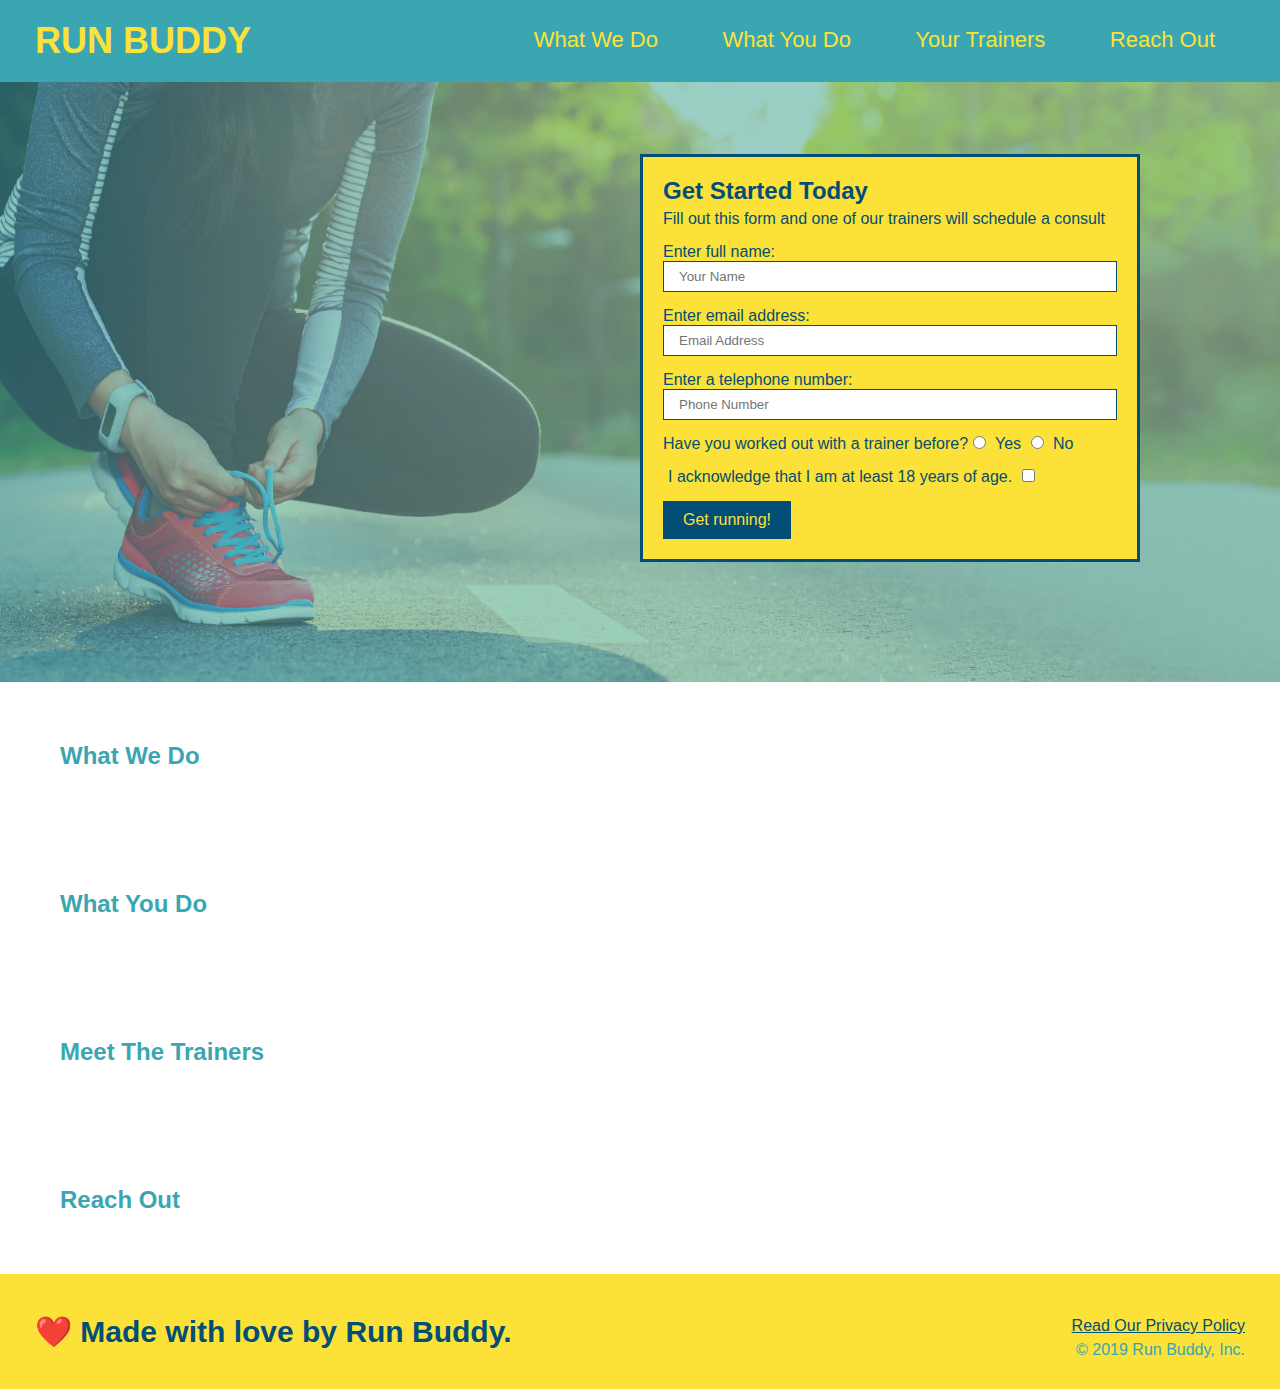
==== index.html @ d6f2c919 "header and footer style" ====
<!DOCTYPE html>
<html lang="en">
    <head>
        <meta charset="UTF-8" />
        <title>Run Buddy</title>
        <link rel="stylesheet" href="./assets/css/style.css" />
    </head>
    <body>
        <!-- navigation -->
        <header>
            <h1>
                <a href="/">RUN BUDDY</a>
            </h1>
            <nav>
                <!-- Unordered list element-->
                <ul>
                    <!-- List item element -->
                    <li>
                        <!-- Anchor element -->
                        <a href="#what-we-do">What We Do</a> 
                    </li>
                    <li>
                        <a href="#what-you-do">What You Do</a>
                    </li>
                    <li>
                        <a href="#your-trainers">Your Trainers</a>
                    </li>
                    <li>
                        <a href="#reach-out">Reach Out</a>
                    </li>
                </ul>
            </nav>
        </header>
        <!-- hero/jumbotron -->
        <section class="hero">
            <div class="hero-form">
                <h3>Get Started Today</h3>
                <p>Fill out this form and one of our trainers will schedule a consult</p>
                <form>
                    <lable for="name">Enter full name:</lable>
                    <input type="text" placeholder="Your Name" name="name" id="name" class="form-input" />
                    <lable for="email">Enter email address:</lable>
                    <input type="email" placeholder="Email Address" name="email" id="email" class= "form-input" />
                    <lable for="phone">Enter a telephone number:</lable>
                    <input type="tel" placeholder="Phone Number" name="phone" id="phone" class="form-input" />
                    <p>
                        Have you worked out with a trainer before?
                        <input type="radio" name="trainer-confirm" id="trainer-yes" />
                        <label for="trainer-yes">Yes</label>
                        <input type="radio" name="trainer-confirm" id="trainer-no" />
                        <label for="trainer-no">No</label>
                    </p>
                    <p>
                        <label for "checkbox">I acknowledge that I am at least 18 years of age.</label>
                        <input type="checkbox" name="age-confirm" id="checkbox" />
                    </p>
                    <button type="submit">
                        Get running!
                    </button>
                </form>
            </div>
        </section>
        <!-- "what we do" section -->
        <section>
            <h2>What We Do</h2>
        </section>
        <!-- "what you do" section -->
        <section>
            <h2>What You Do</h2>
        </section>
        <!-- "meet the trainers" section -->
        <section>
            <h2>Meet The Trainers</h2>
        </section>
        <!-- "reach out" section -->
        <section>
            <h2>Reach Out</h2>
        </section>
        <!-- Footer -->
        <footer>
            <h2>❤️ Made with love by Run Buddy.</h2>
            <div>
                <a href="#">Read Our Privacy Policy</a><br />
                &copy; 2019 Run Buddy, Inc.
            </div>
        </footer>
       
    </body>

</html>
---- assets/css/style.css ----
* {
    margin:0;
    padding:0;
    box-sizing: border-box;
}
body {
    color: #39a6b2;
    font-family: Helvetica, Arial, sans-serif;
}
header {
    padding: 20px 35px;
    background-color: #39a6b2;
}
header h1 {
    font-weight: bold;
    font-size: 36px;
    color: #fce138;
    margin: 0;
    display: inline;
}
header a {
    text-decoration: none;
    color: #fce138;
}

header nav {
    float: right;
    margin: 7px 0;
}
header nav ul li {
    display: inline;
}
header nav ul li a {
    margin: 0 30px;
    font-weight: lighter;
    font-size: 22px;
}
footer {
    background: #fce138;
    width: 100%;
    padding: 40px 35px;
}
footer h2 {
    display: inline;
    color: #024e76;
    font-size: 30px;
    margin: 0;
}

footer div {
    float: right;
    line-height: 1.5;
    text-align: right;
}
footer a {
    color: #024e76;
}
section {
    padding: 60px;
}
.hero {
    background-image: url("../images/hero-bg.jpg");
    height: 600px;
    background-size: cover;
    background-position: center;
    position: relative;
}
.hero-form {
    border: solid 3px #024e76;
    background-color: #fce138;
    padding: 20px;
    width: 500px;
    color: #024e76;
    position: absolute;
    bottom: 120px;
    right: 140px;    
}
.hero-form h3 {
    font-size: 24px;
    margin: 0px;
}
.hero-form p {
    margin: 5px 0 15px 0;
}
.form-input {
    border: 1px solid #024e76;
    display: block;
    padding: 7px 15px;
    color: #024e76;
    width: 100%;
    margin-bottom: 15px;
}
.hero-form label {
    margin: 0 5px;
}
.hero-form button {
    color:#fce138;
    background-color: #024e76;
    border: none;
    padding: 10px 20px;
    font-size: 16px;
}
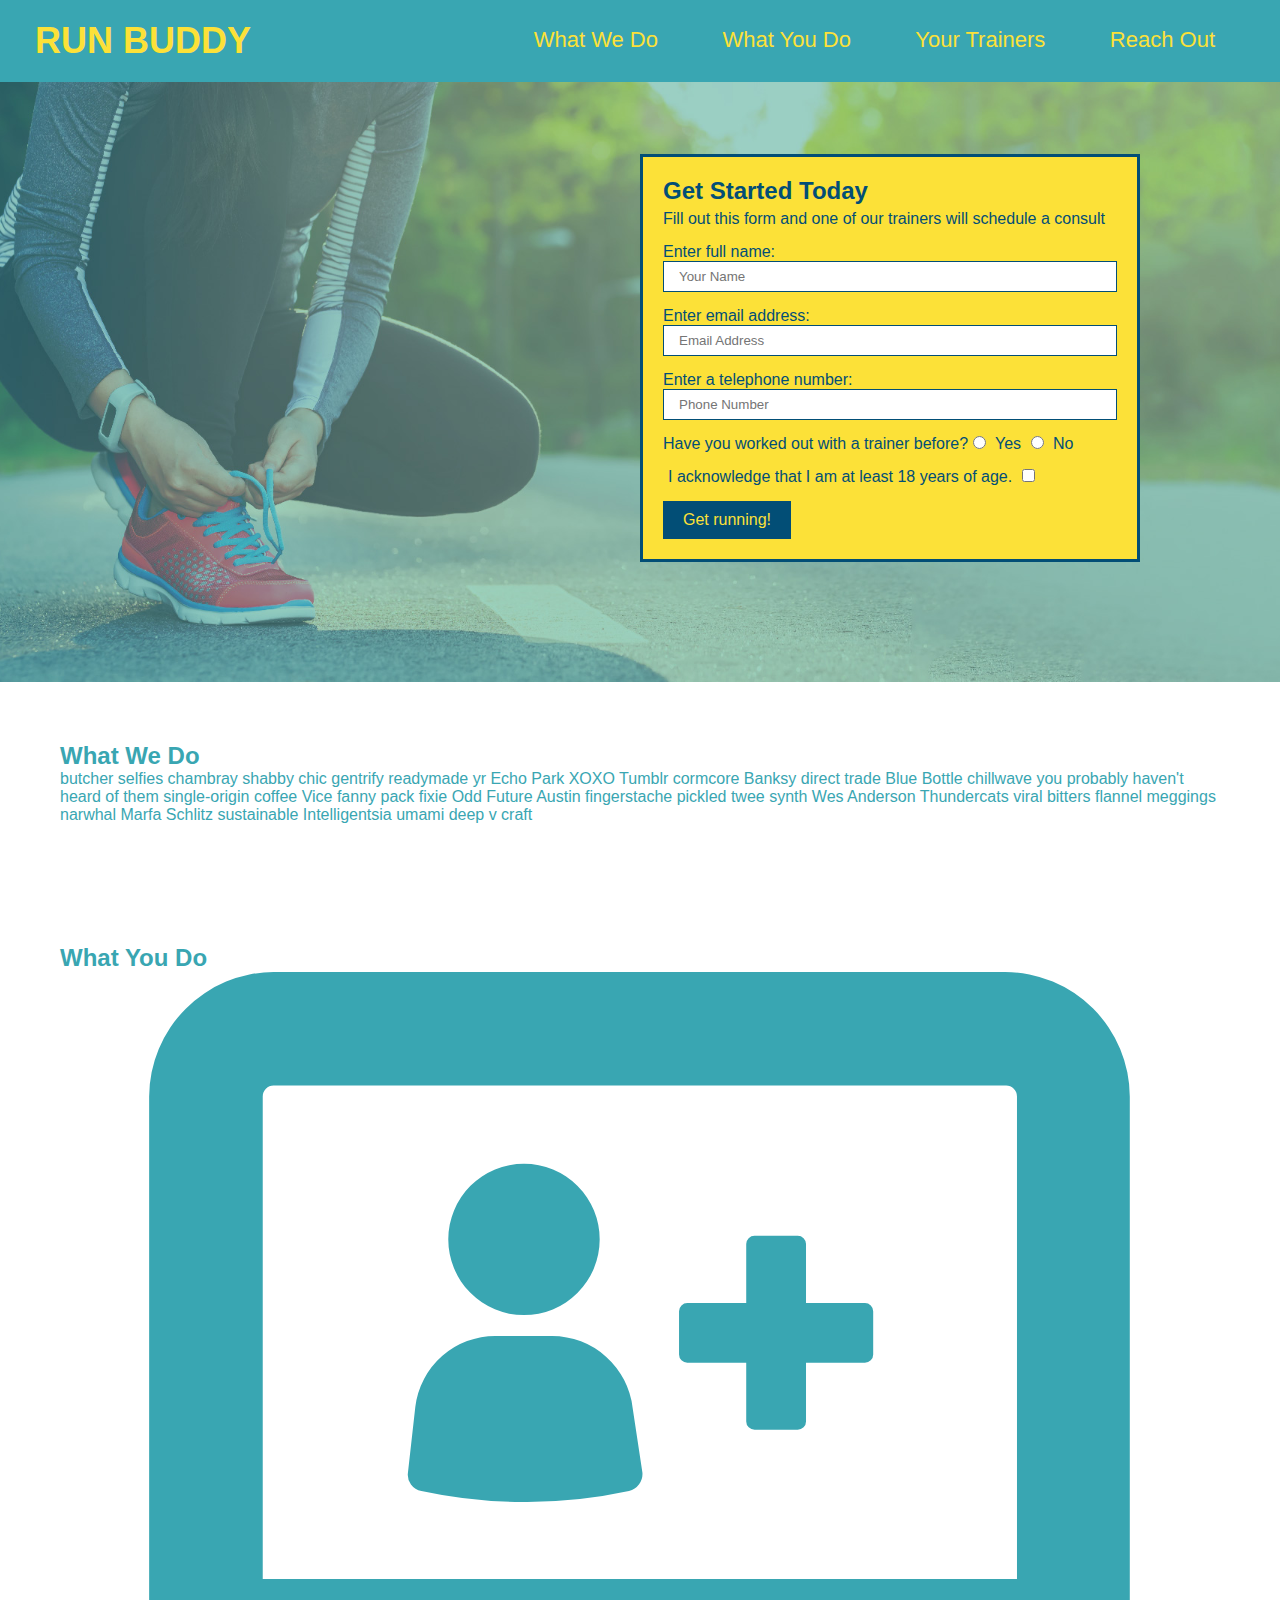
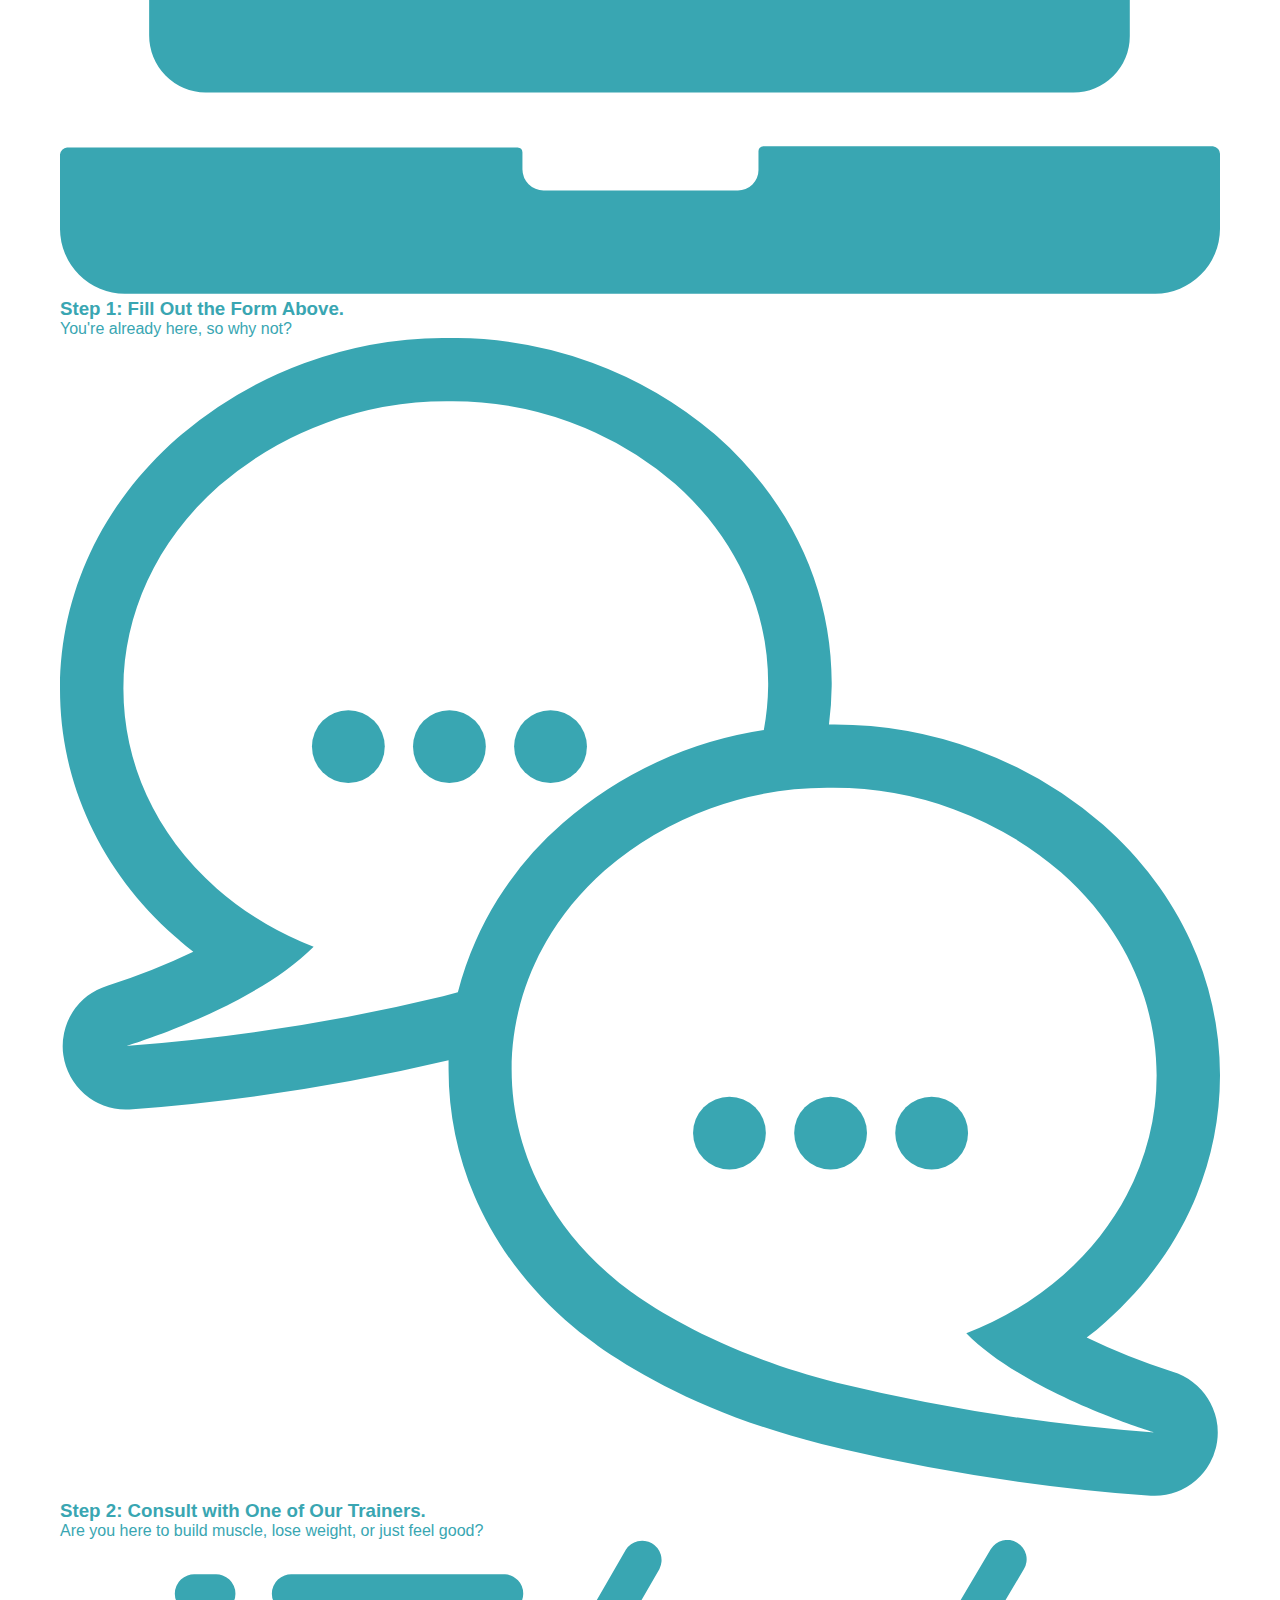
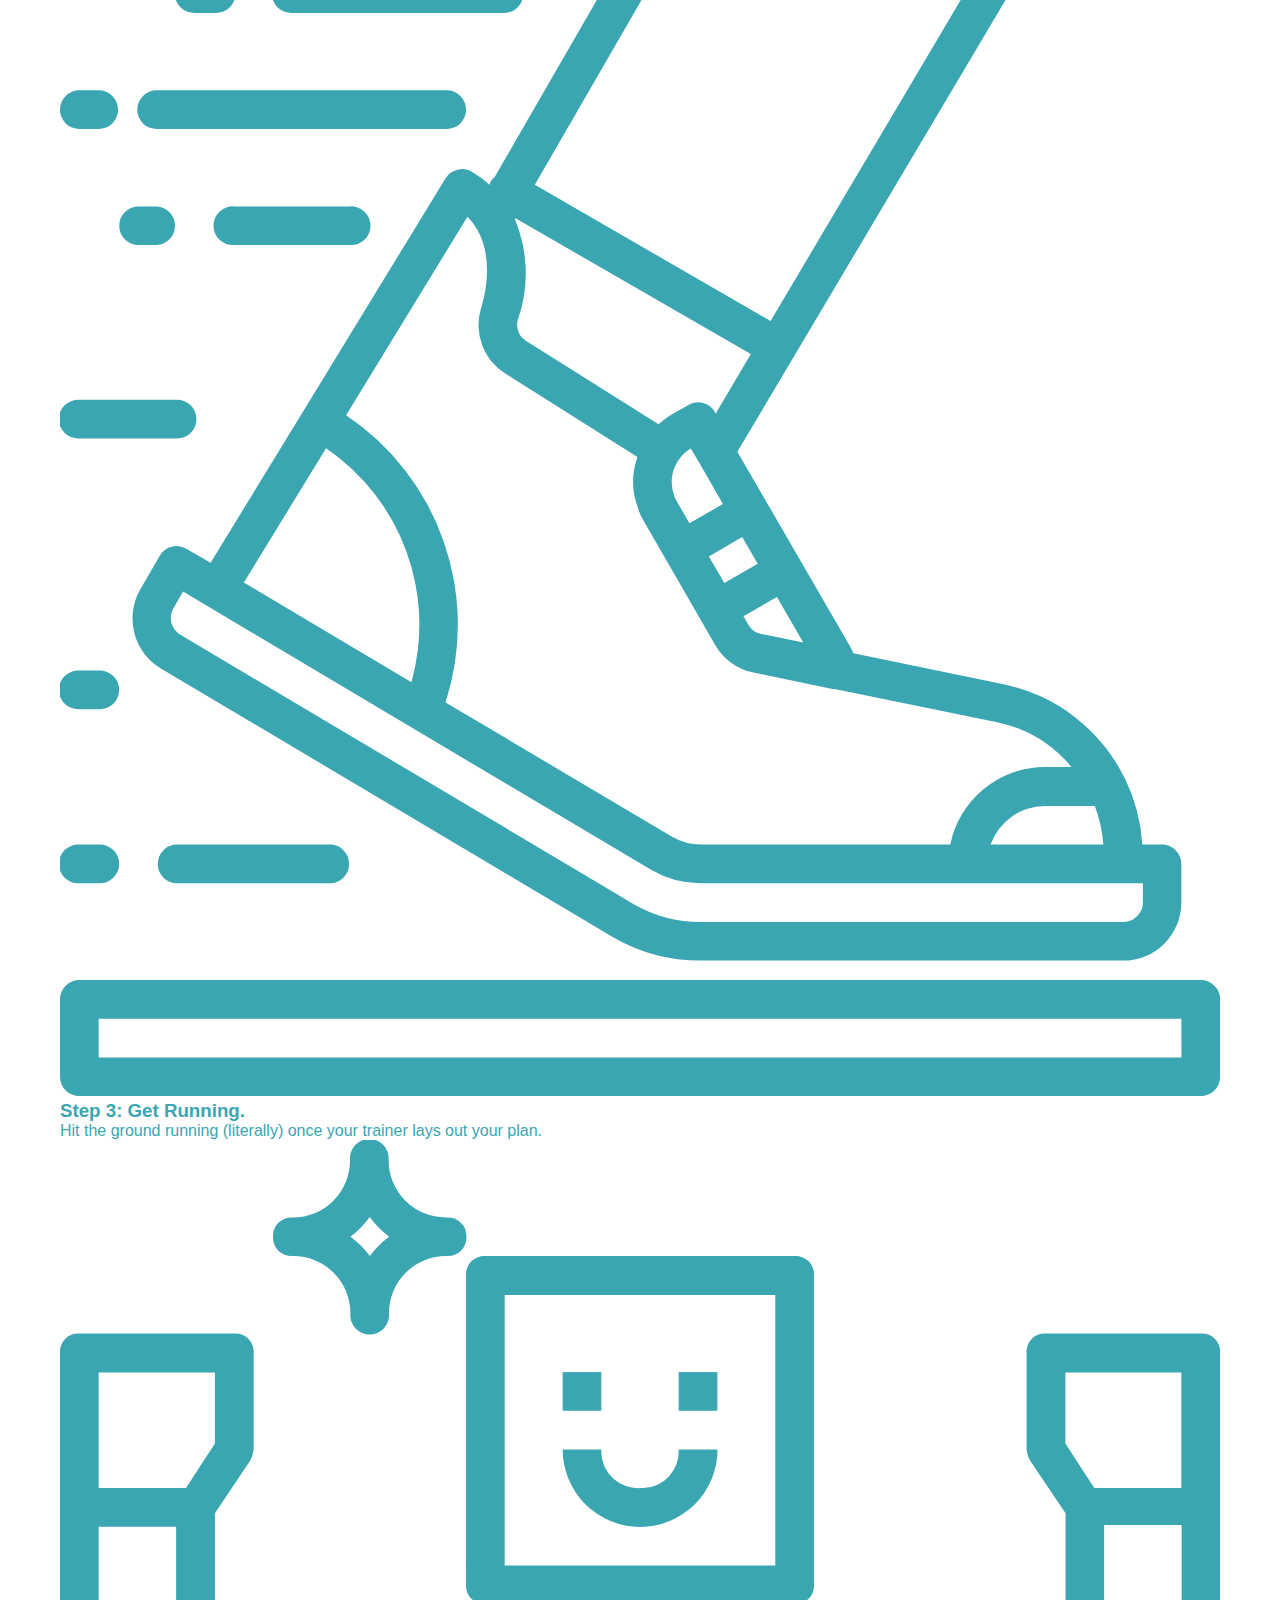
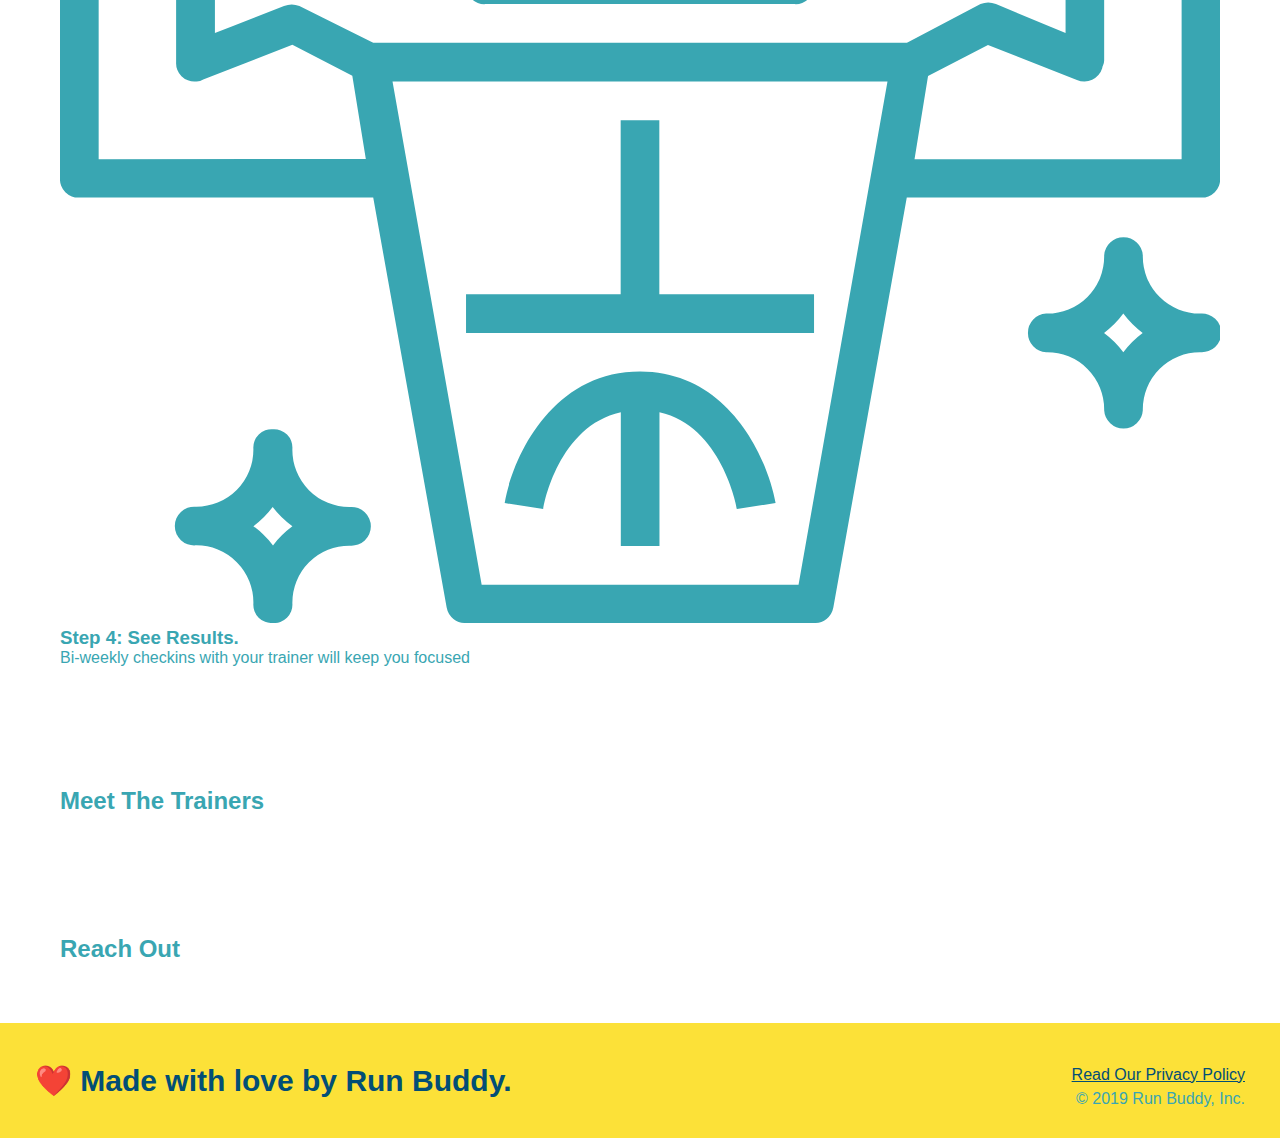
==== commit 28664b95: "images and body" ====
--- a/index.html
+++ b/index.html
@@ -61,12 +61,36 @@
             </div>
         </section>
         <!-- "what we do" section -->
-        <section>
+        <section id="what-we-do">
             <h2>What We Do</h2>
+            <p>
+                butcher selfies chambray shabby chic gentrify readymade yr Echo Park XOXO Tumblr cormcore Banksy direct trade Blue Bottle chillwave you probably haven't heard of them single-origin coffee Vice fanny pack fixie Odd Future Austin fingerstache pickled twee synth Wes Anderson Thundercats viral bitters flannel meggings narwhal Marfa Schlitz sustainable Intelligentsia umami deep v craft
+            </p>
         </section>
         <!-- "what you do" section -->
-        <section>
+        <section id="what-you-do"> 
             <h2>What You Do</h2>
+            <div>
+                <!-- insert this img element-->
+                <img src="./assets/images/01-04-svgs/step-1.svg" alt="" />
+                <h3>Step 1: Fill Out the Form Above.</h3>
+                <p>You're already here, so why not?</p>
+            </div>
+            <div>
+                <img src="./assets/images/01-04-svgs/step-2.svg" alt="" />
+                <h3>Step 2: Consult with One of Our Trainers.</h3>
+                <p>Are you here to build muscle, lose weight, or just feel good?</p>
+            </div>
+            <div>
+                <img src="assets/images/01-04-svgs/step-3.svg" alt="" />
+                <h3>Step 3: Get Running.</h3>
+                <p>Hit the ground running (literally) once your trainer lays out your plan.</p>
+            </div>
+            <div>
+                <img src="assets/images/01-04-svgs/step-4.svg" alt="" />
+                <h3>Step 4: See Results.</h3>
+                <p>Bi-weekly checkins with your trainer will keep you focused</p>
+            </div>
         </section>
         <!-- "meet the trainers" section -->
         <section>
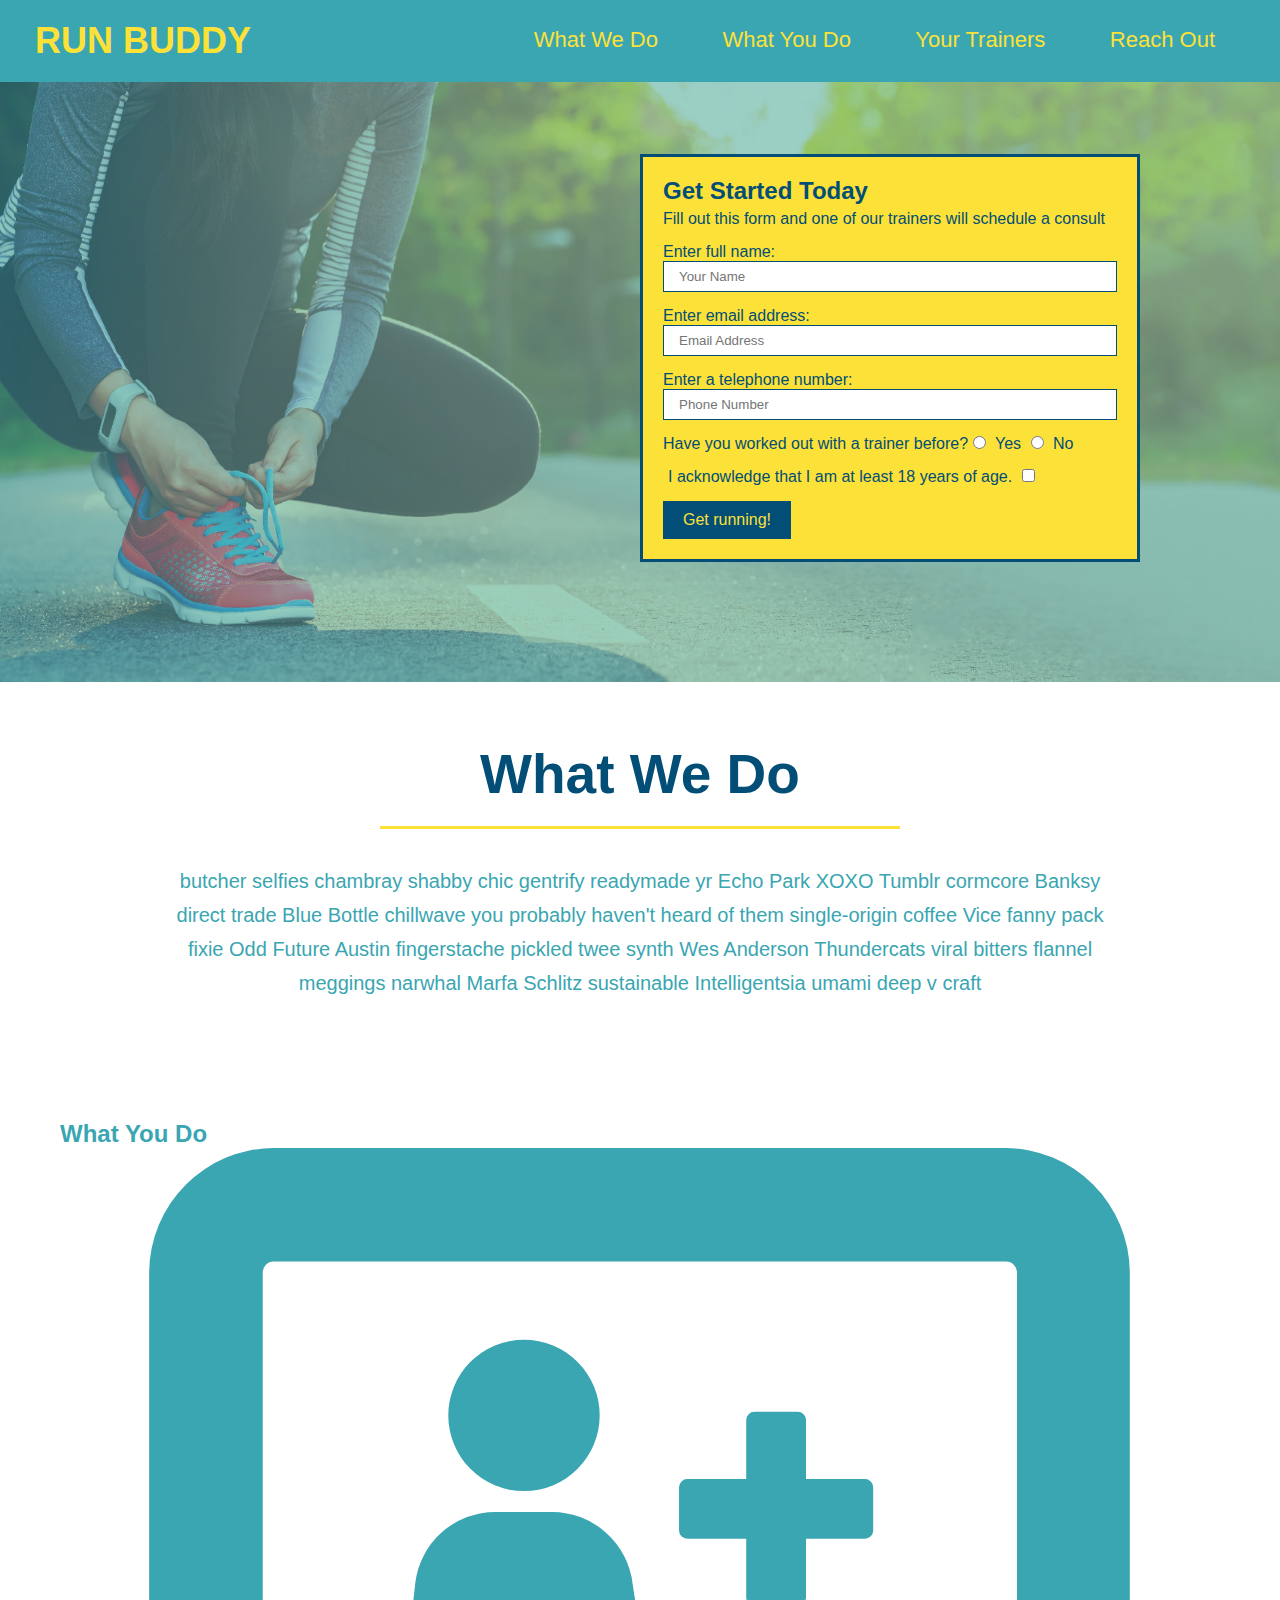
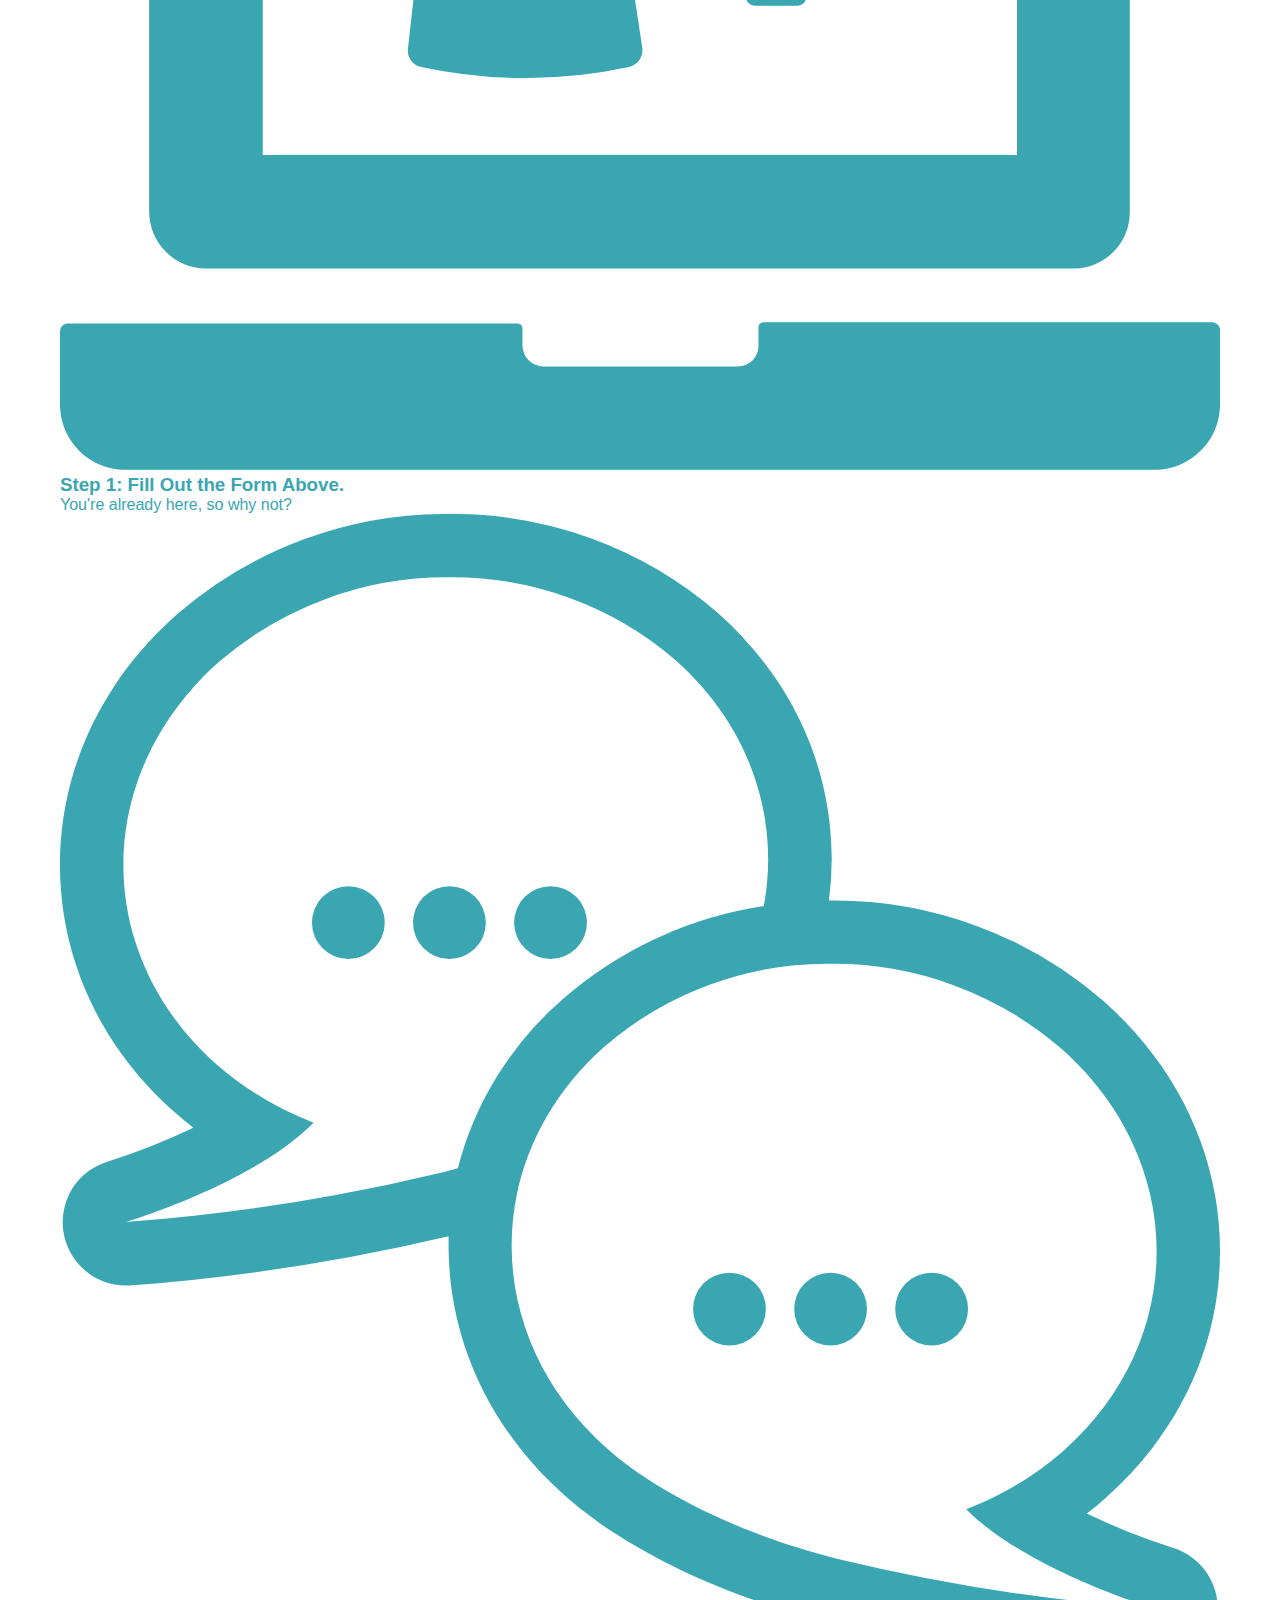
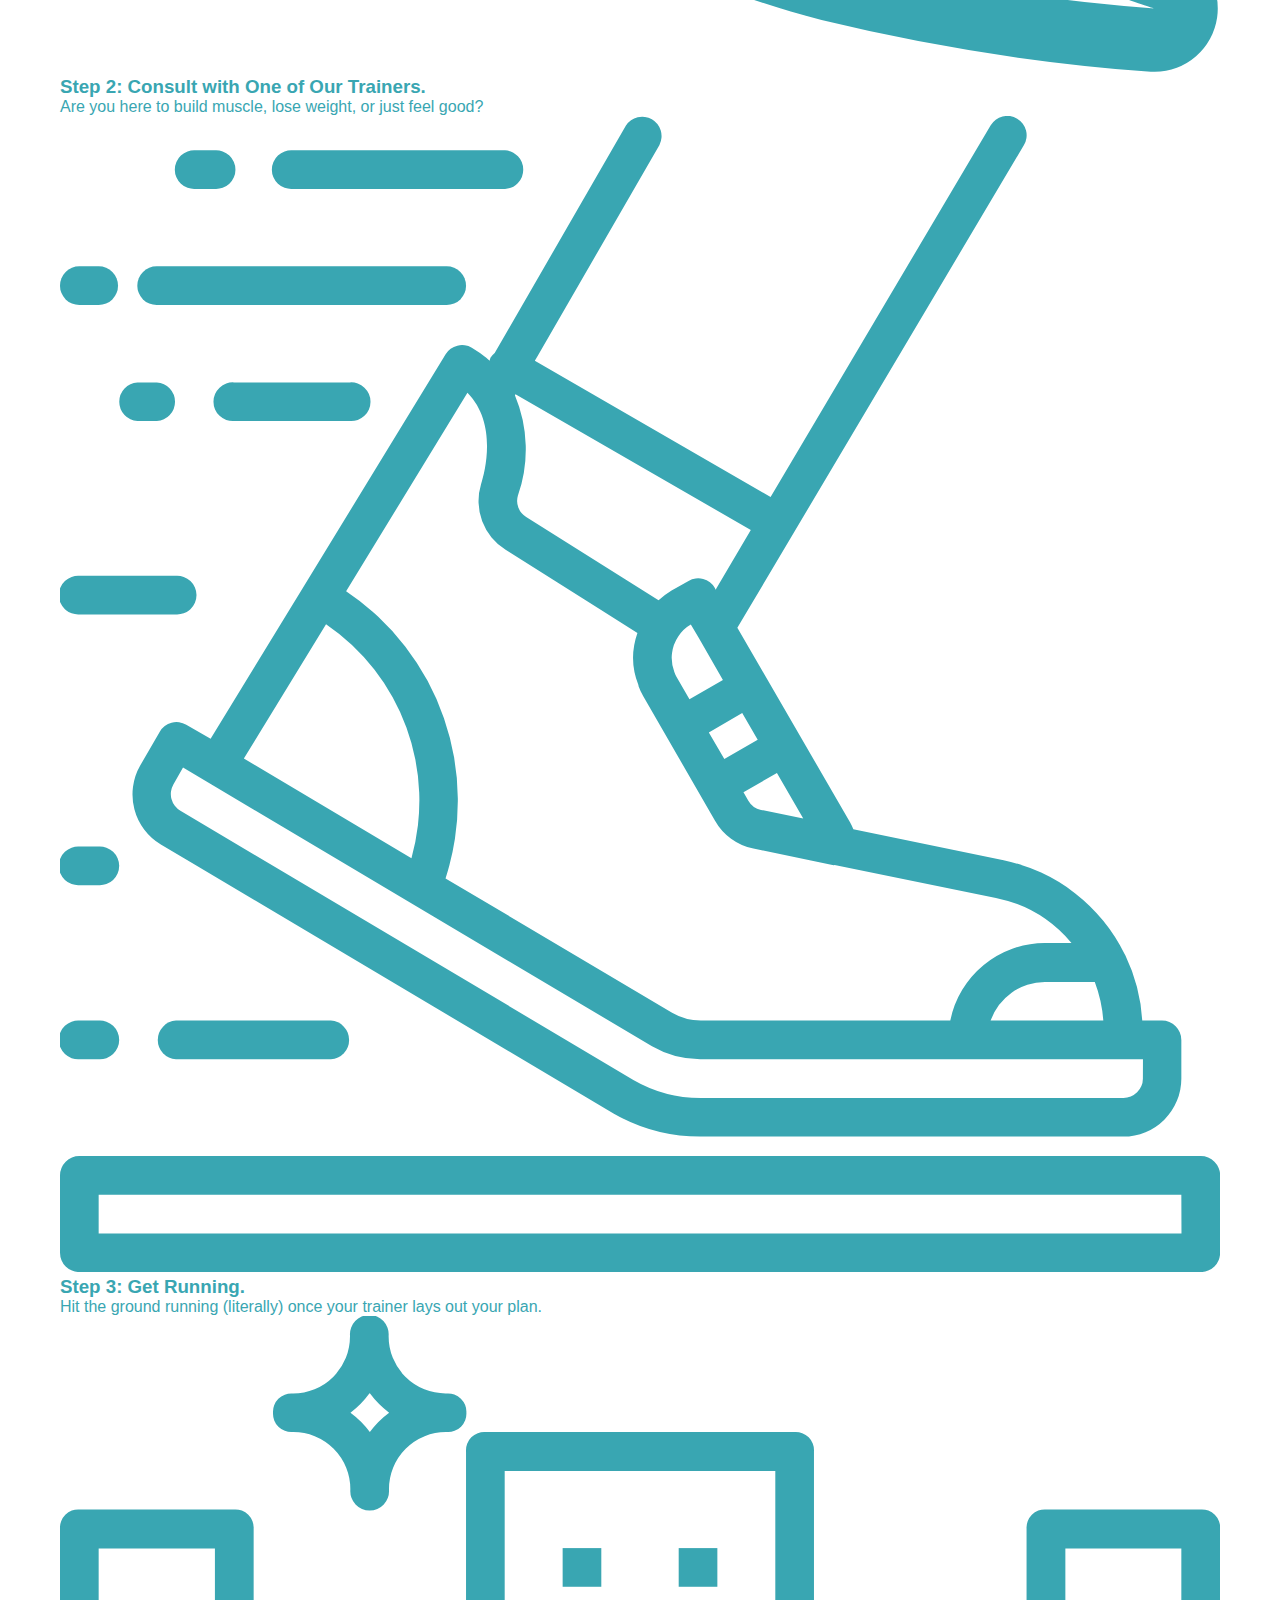
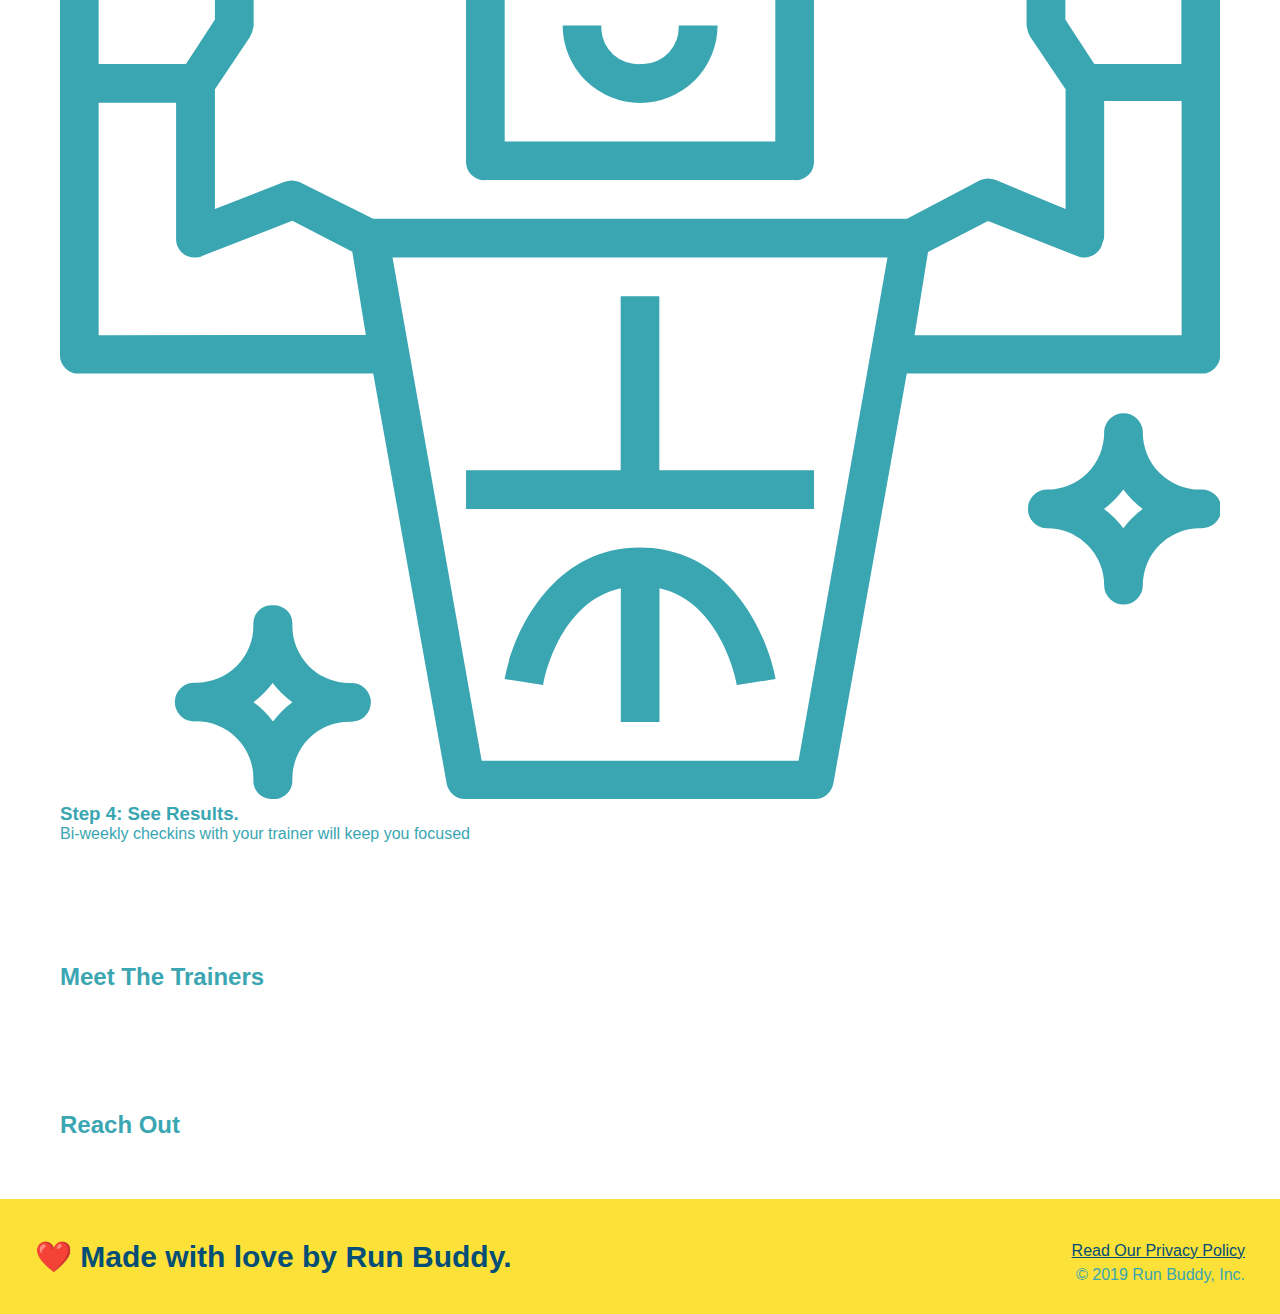
==== commit 9a934786: "What we do section" ====
--- a/index.html
+++ b/index.html
@@ -61,7 +61,7 @@
             </div>
         </section>
         <!-- "what we do" section -->
-        <section id="what-we-do">
+        <section id="what-we-do" class="intro">
             <h2>What We Do</h2>
             <p>
                 butcher selfies chambray shabby chic gentrify readymade yr Echo Park XOXO Tumblr cormcore Banksy direct trade Blue Bottle chillwave you probably haven't heard of them single-origin coffee Vice fanny pack fixie Odd Future Austin fingerstache pickled twee synth Wes Anderson Thundercats viral bitters flannel meggings narwhal Marfa Schlitz sustainable Intelligentsia umami deep v craft
--- a/assets/css/style.css
+++ b/assets/css/style.css
@@ -99,4 +99,23 @@
     border: none;
     padding: 10px 20px;
     font-size: 16px;
+}
+.intro {
+    text-align: center;
+}
+.intro h2 {
+    font-size: 55px;
+    color: #024e76;
+    margin-bottom: 35px;
+    padding: 0 100px 20px 100px;
+    border-bottom: 3px solid;
+    border-color: #fce138;
+    display: inline-block;
+}
+.intro p {
+    line-height: 1.7;
+    color: #39a6b2;
+    width: 80%;
+    font-size: 20px;
+    margin: 0 auto;
 }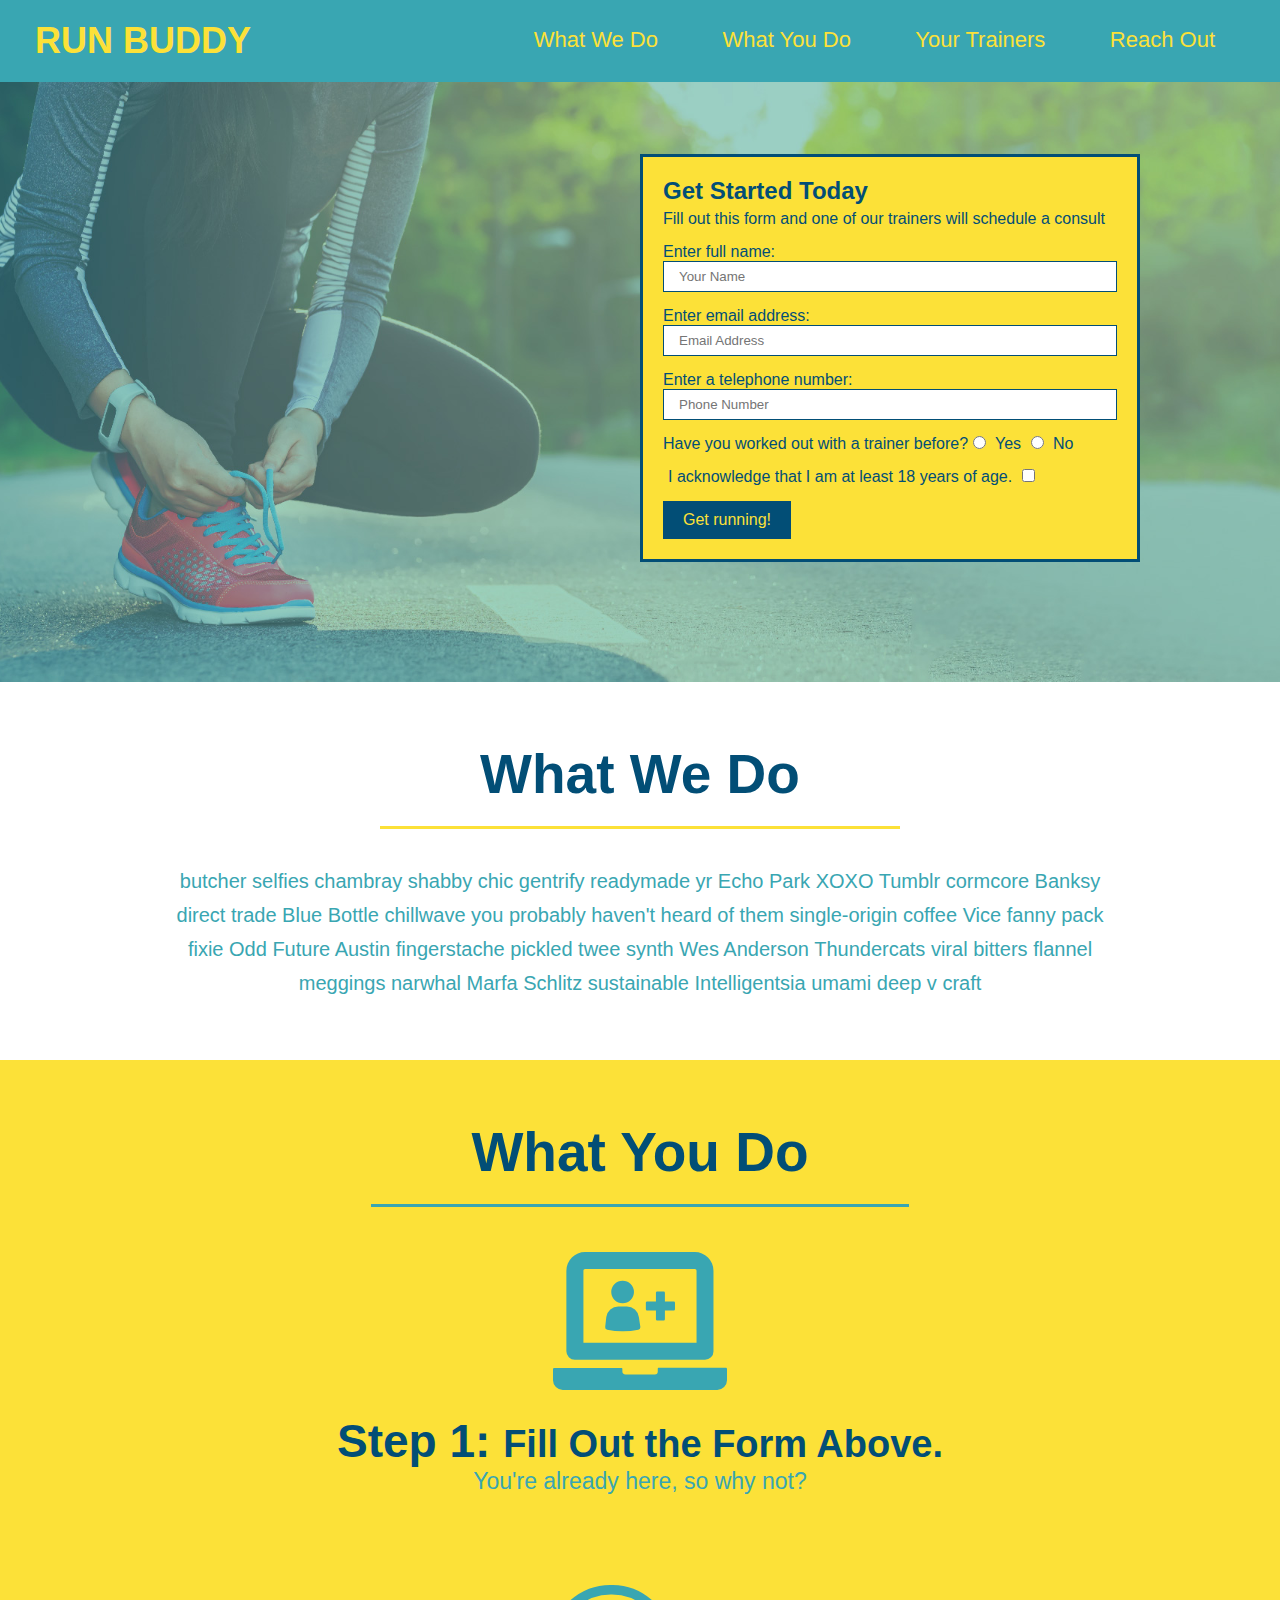
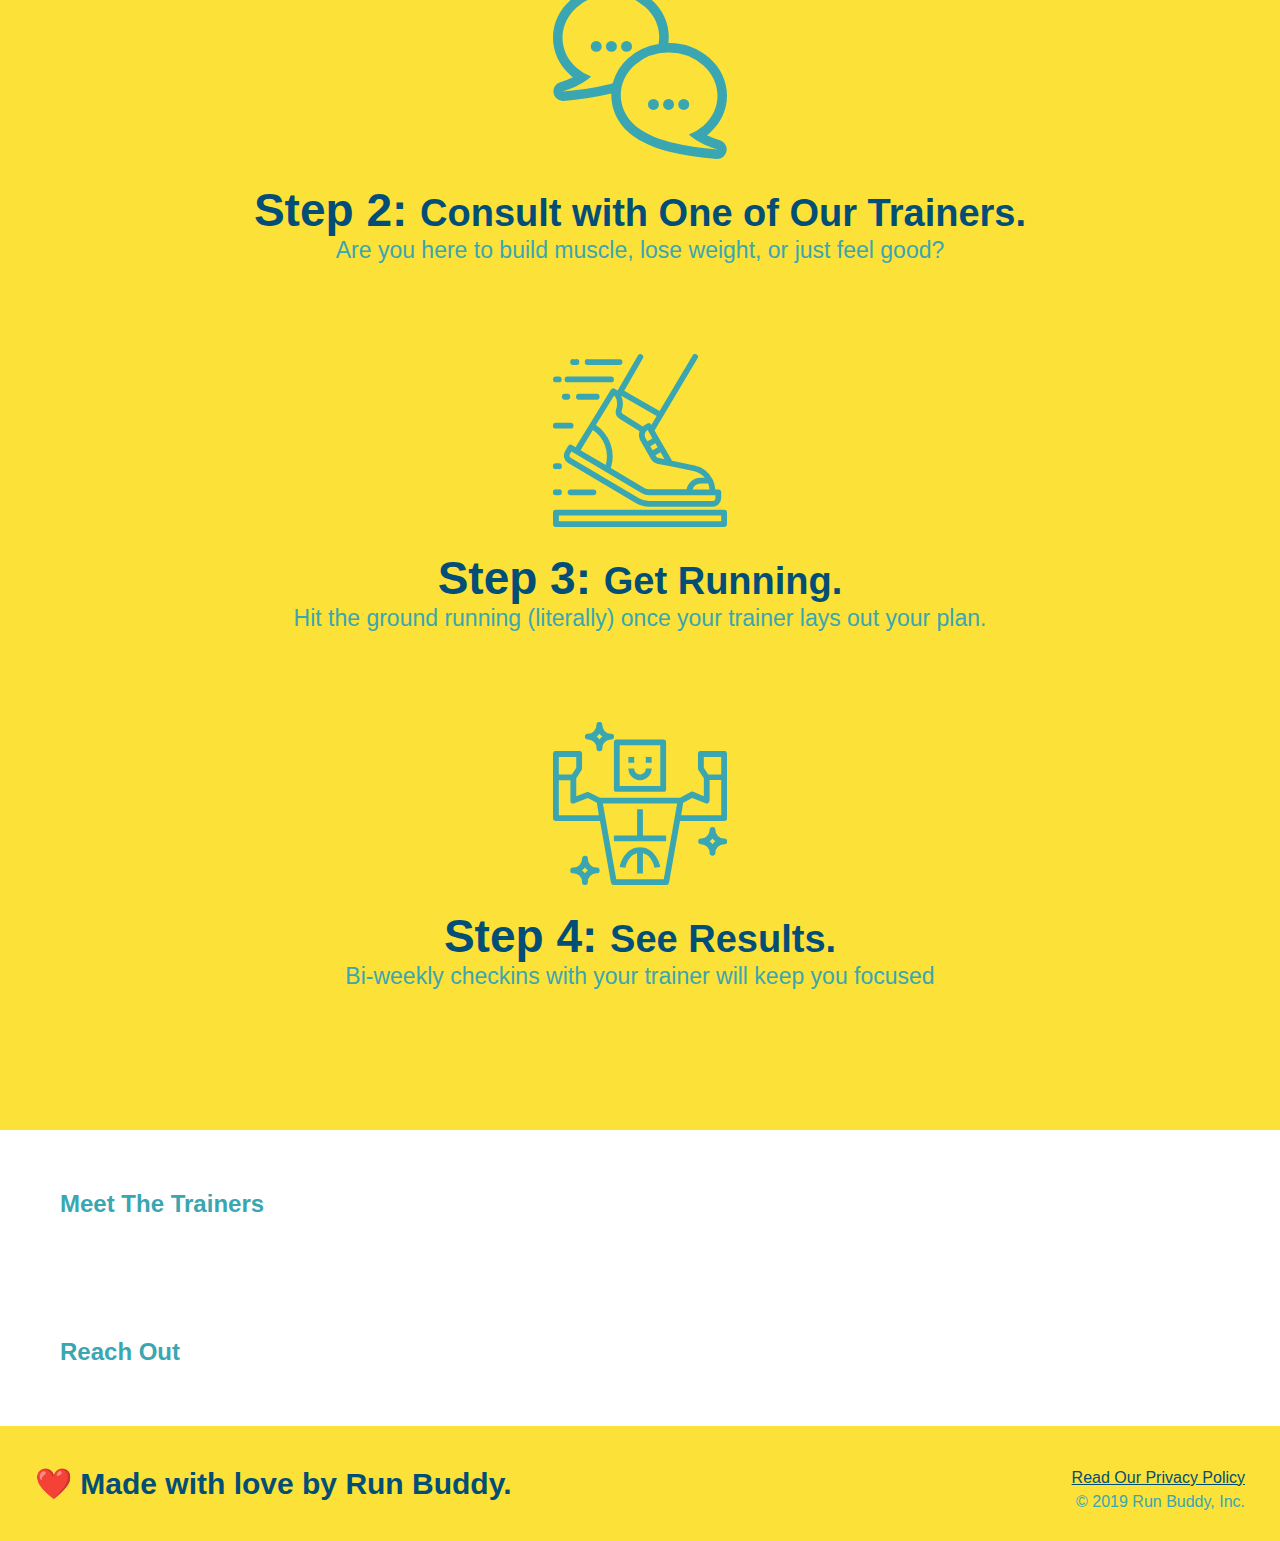
==== commit fa08b03c: "style what you do section" ====
--- a/index.html
+++ b/index.html
@@ -62,33 +62,33 @@
         </section>
         <!-- "what we do" section -->
         <section id="what-we-do" class="intro">
-            <h2>What We Do</h2>
+            <h2 class="section-title primary-border"> What We Do</h2>
             <p>
                 butcher selfies chambray shabby chic gentrify readymade yr Echo Park XOXO Tumblr cormcore Banksy direct trade Blue Bottle chillwave you probably haven't heard of them single-origin coffee Vice fanny pack fixie Odd Future Austin fingerstache pickled twee synth Wes Anderson Thundercats viral bitters flannel meggings narwhal Marfa Schlitz sustainable Intelligentsia umami deep v craft
             </p>
         </section>
         <!-- "what you do" section -->
-        <section id="what-you-do"> 
-            <h2>What You Do</h2>
+        <section id="what-you-do" class="steps"> 
+            <h2 class="section-title secondary-border">What You Do</h2>
             <div>
                 <!-- insert this img element-->
                 <img src="./assets/images/01-04-svgs/step-1.svg" alt="" />
-                <h3>Step 1: Fill Out the Form Above.</h3>
+                <h3>Step 1: <span>Fill Out the Form Above.</span> </h3>
                 <p>You're already here, so why not?</p>
             </div>
             <div>
                 <img src="./assets/images/01-04-svgs/step-2.svg" alt="" />
-                <h3>Step 2: Consult with One of Our Trainers.</h3>
+                <h3>Step 2: <span>Consult with One of Our Trainers.</span></h3>
                 <p>Are you here to build muscle, lose weight, or just feel good?</p>
             </div>
             <div>
                 <img src="assets/images/01-04-svgs/step-3.svg" alt="" />
-                <h3>Step 3: Get Running.</h3>
+                <h3>Step 3: <span>Get Running.</span></h3>
                 <p>Hit the ground running (literally) once your trainer lays out your plan.</p>
             </div>
             <div>
                 <img src="assets/images/01-04-svgs/step-4.svg" alt="" />
-                <h3>Step 4: See Results.</h3>
+                <h3>Step 4: <span>See Results.</span></h3>
                 <p>Bi-weekly checkins with your trainer will keep you focused</p>
             </div>
         </section>
--- a/assets/css/style.css
+++ b/assets/css/style.css
@@ -103,19 +103,49 @@
 .intro {
     text-align: center;
 }
-.intro h2 {
-    font-size: 55px;
-    color: #024e76;
-    margin-bottom: 35px;
-    padding: 0 100px 20px 100px;
-    border-bottom: 3px solid;
-    border-color: #fce138;
-    display: inline-block;
-}
+
 .intro p {
     line-height: 1.7;
     color: #39a6b2;
     width: 80%;
     font-size: 20px;
     margin: 0 auto;
+}
+.steps {
+    text-align: center;
+    background: #fce138;
+}
+
+.section-title {
+    font-size: 55px;
+    color: #024e76;
+    margin-bottom: 35px;
+    padding: 0 100px 20px 100px;
+    display: inline-block;
+    border-bottom: 3px solid;
+}
+.primary-border {
+    border-color: #fce138;
+}
+.secondary-border {
+    border-color: #39a6b2;
+}
+.steps div {
+    margin-bottom: 80px;
+}
+.steps img {
+    width: 15%;
+    margin: 10px 0;
+}
+.steps h3 {
+    color: #024e76;
+    font-size: 46px;
+    margin-top: 10px;
+}
+.steps p {
+    color:#39a6b2;
+    font-size: 23px;
+}
+.steps span {
+    font-size: 38px;
 }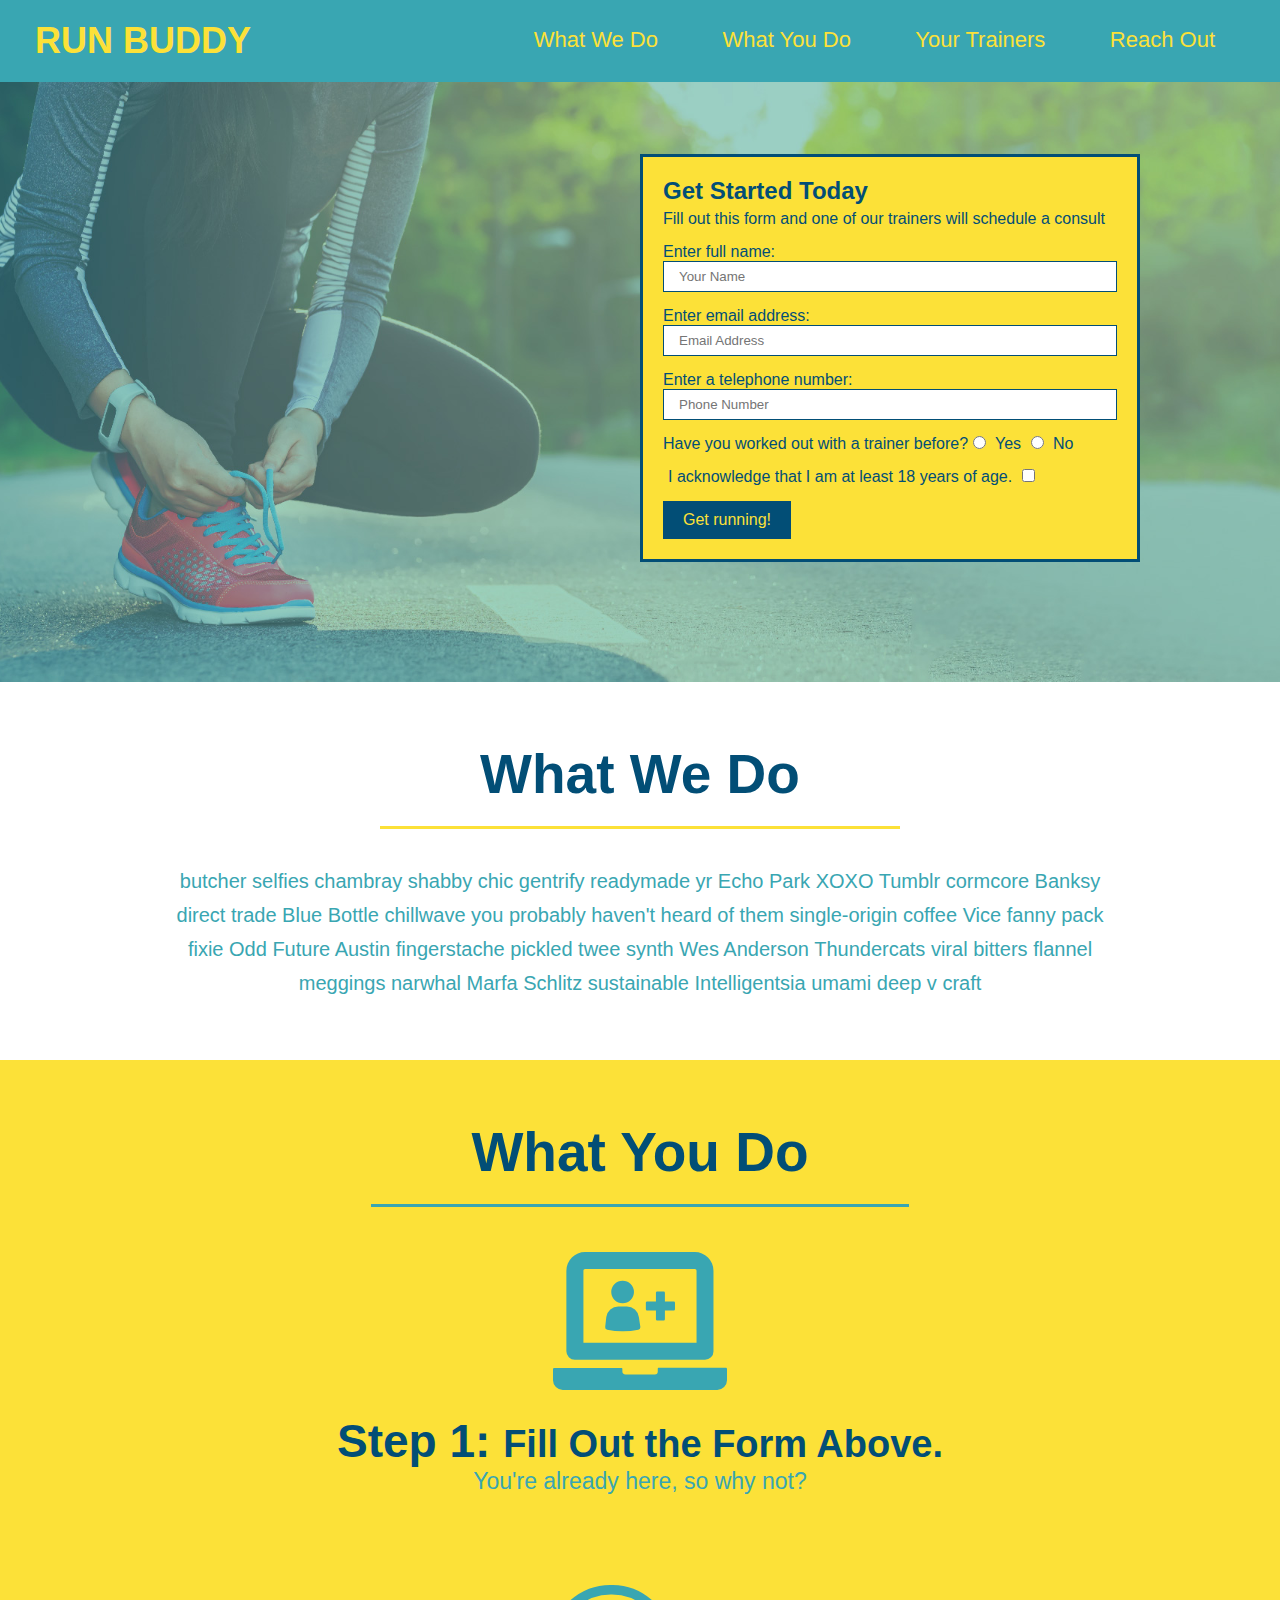
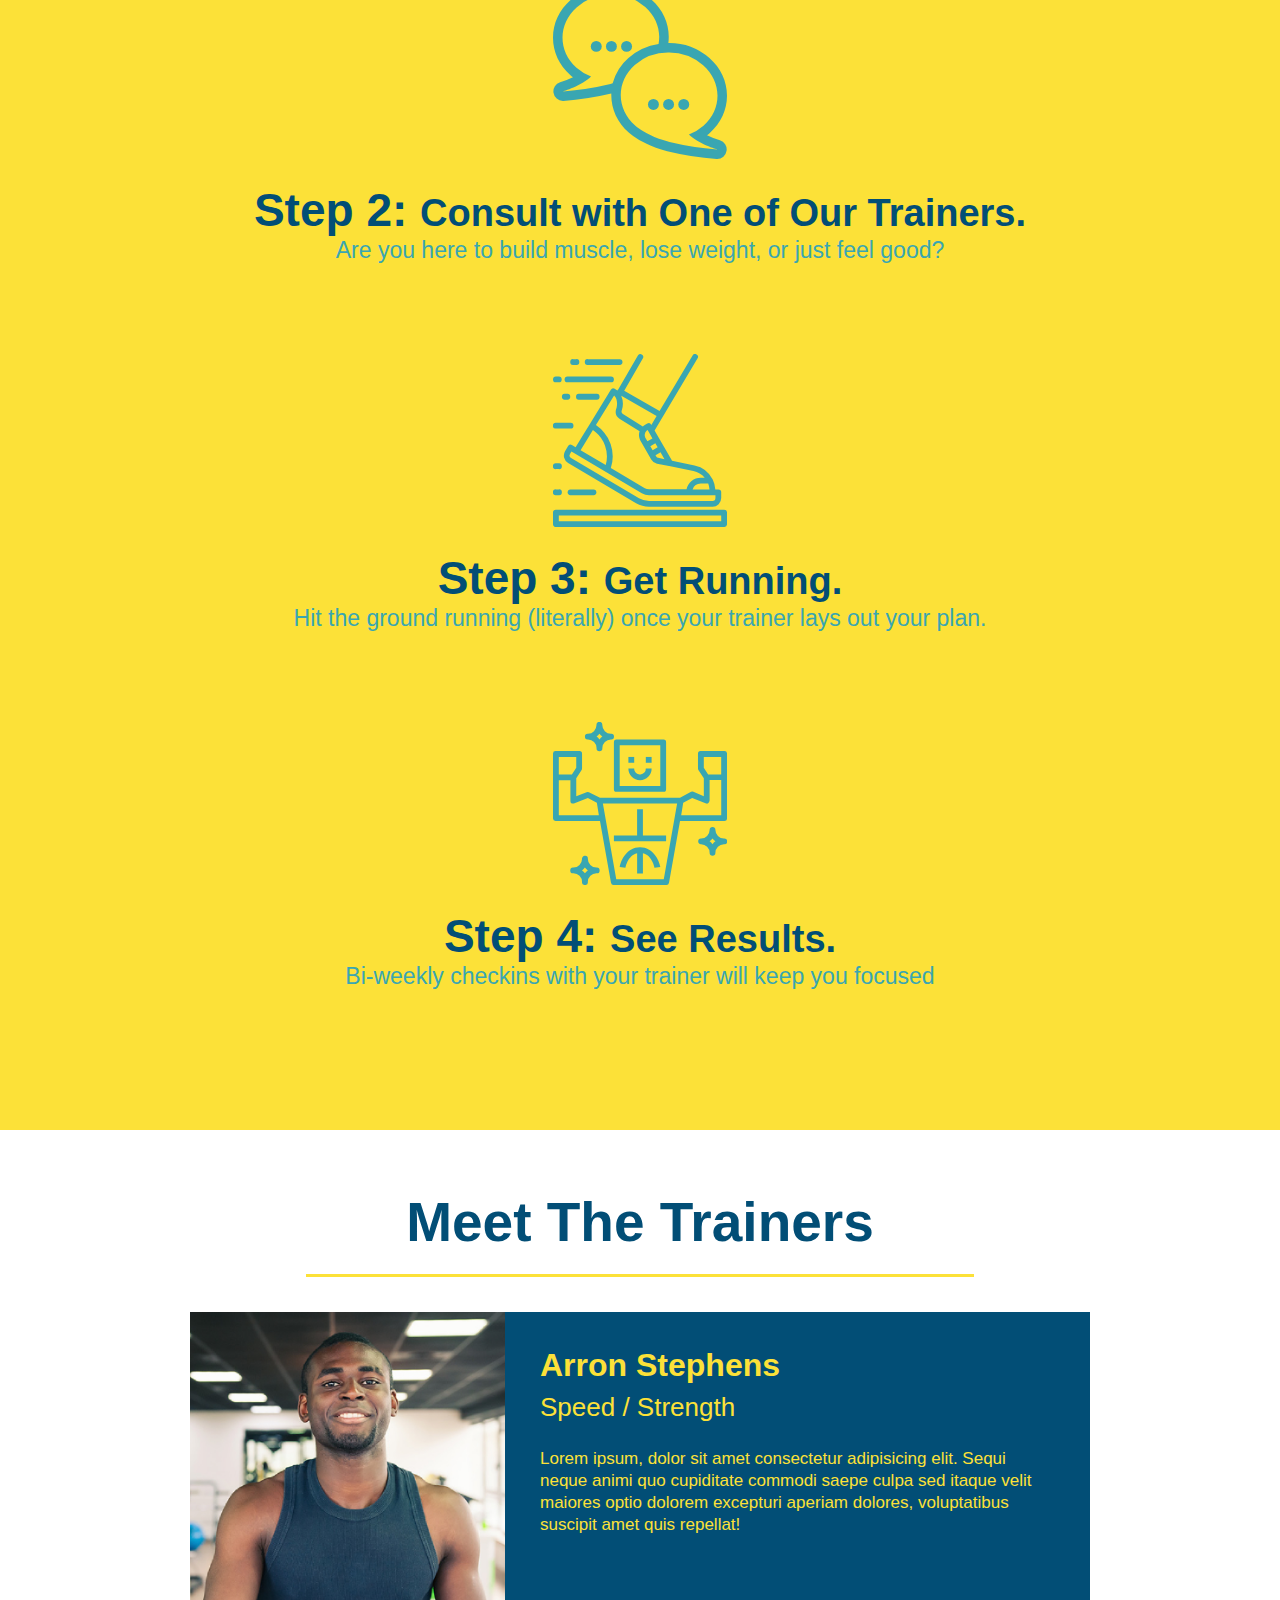
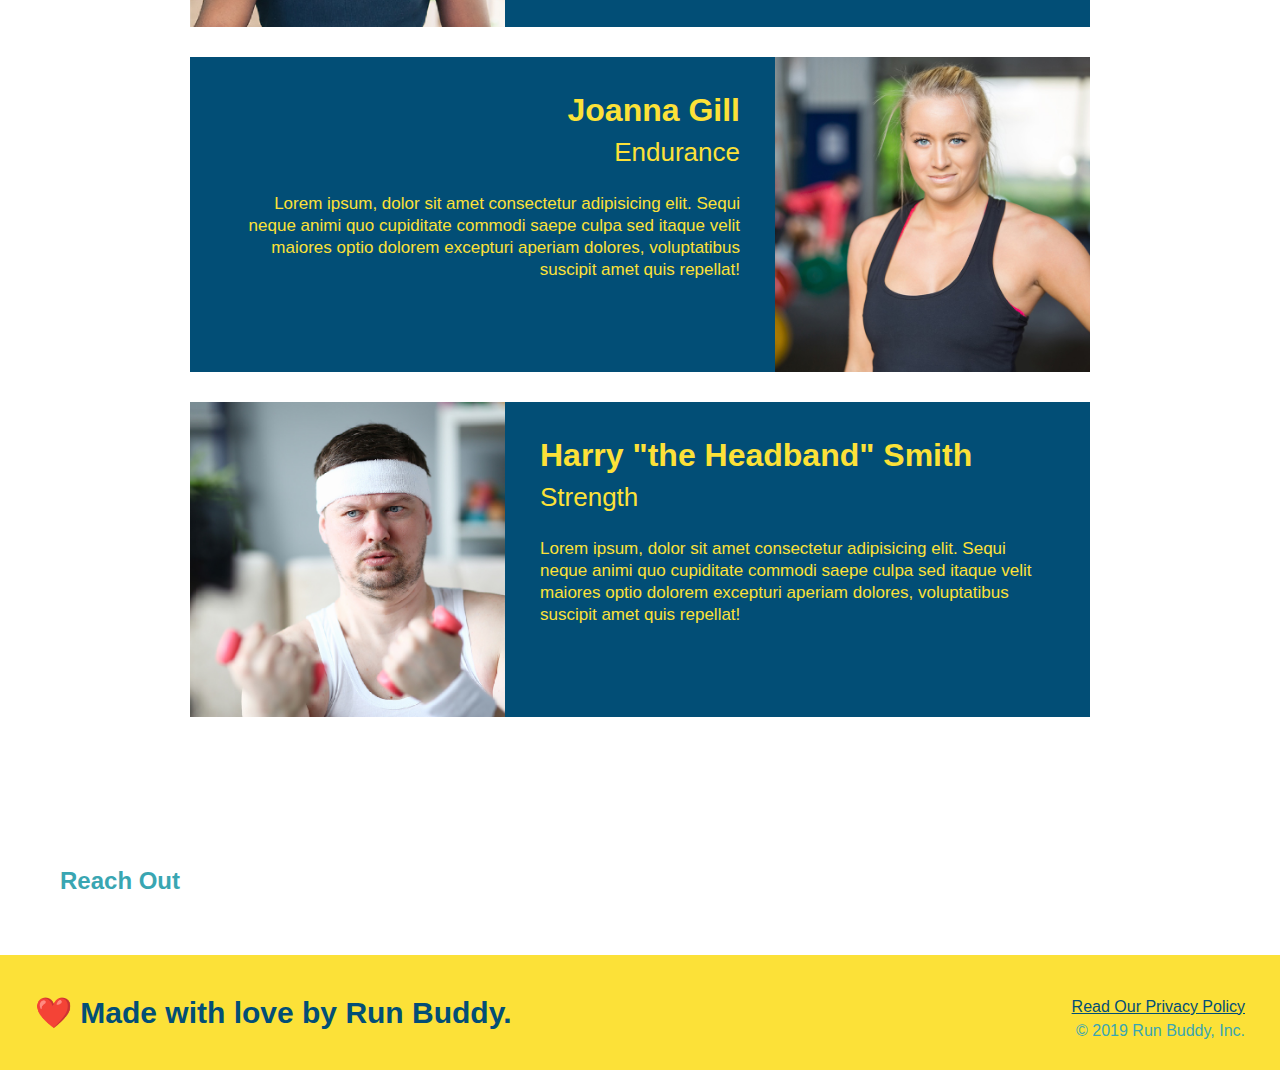
==== commit 708497f8: "meet the trainers section" ====
--- a/index.html
+++ b/index.html
@@ -93,8 +93,43 @@
             </div>
         </section>
         <!-- "meet the trainers" section -->
-        <section>
-            <h2>Meet The Trainers</h2>
+        <section id="your-trainers" class="trainers">
+            <h2 class="section-title primary-border">Meet The Trainers</h2>
+            <article class="trainer">
+                <img src="assets/images/01-05-trainers/trainer-1.jpg" alt="Arron Stephens in his workout clothes, ready to pump iron" />
+                <div class="trainer-bio text-left">
+                    <h3>Arron Stephens</h3>
+                    <h4>Speed / Strength</h4>
+                    <p>
+                        Lorem ipsum, dolor sit amet consectetur adipisicing elit. Sequi neque animi quo cupiditate commodi saepe culpa sed
+      itaque velit maiores optio dolorem excepturi aperiam dolores, voluptatibus suscipit amet quis repellat!
+                    </p>
+                </div>
+            </article>
+        <!-- second trainer bio-->
+        <article class="trainer">
+            <div class= "trainer-bio text-right">
+                <h3>Joanna Gill</h3>
+                <h4>Endurance</h4>
+                <p>
+                    Lorem ipsum, dolor sit amet consectetur adipisicing elit. Sequi neque animi quo cupiditate commodi saepe culpa sed
+                    itaque velit maiores optio dolorem excepturi aperiam dolores, voluptatibus suscipit amet quis repellat! 
+                </p>
+            </div>
+            <img src="assets/images/01-05-trainers/trainer-2.jpg" alt="Joanna Gill cooling off after a workout" />
+        </article>
+        <!-- third trainer bio-->
+        <article class="trainer">
+            <img src="assets/images/01-05-trainers/trainer-3.jpg" alt="Harry Smith wearing a headband and lifting comically small pink weights" />
+            <div class="trainer-bio text-left">
+                <h3>Harry "the Headband" Smith</h3>
+                <h4>Strength</h4>
+                <p>
+                    Lorem ipsum, dolor sit amet consectetur adipisicing elit. Sequi neque animi quo cupiditate commodi saepe culpa sed
+      itaque velit maiores optio dolorem excepturi aperiam dolores, voluptatibus suscipit amet quis repellat!
+                </p>
+            </div>
+        </article>
         </section>
         <!-- "reach out" section -->
         <section>
--- a/assets/css/style.css
+++ b/assets/css/style.css
@@ -148,4 +148,42 @@
 }
 .steps span {
     font-size: 38px;
-}+}
+.trainers {
+    text-align: center;
+}
+.trainer {
+    width: 900px;
+    margin: 0 auto 30px auto;
+    background: #024e76;
+    color: #fce138;
+    overflow: auto;
+}
+.trainer img {
+    width: 35%;
+    float: left;
+}
+.trainer-bio {
+    padding: 35px;
+    float: left;
+    width: 65%;
+}
+.text-left {
+    text-align: left;
+}
+.text-right {
+    text-align: right;
+}
+.trainer-bio h3 {
+    font-size: 32px;
+    margin-bottom: 8px;
+}
+.trainer-bio h4 {
+    font-weight: lighter;
+    font-size: 26px;
+    margin-bottom: 25px;
+}
+.trainer-bio p {
+    font-size: 17px;
+    line-height: 1.3;
+}
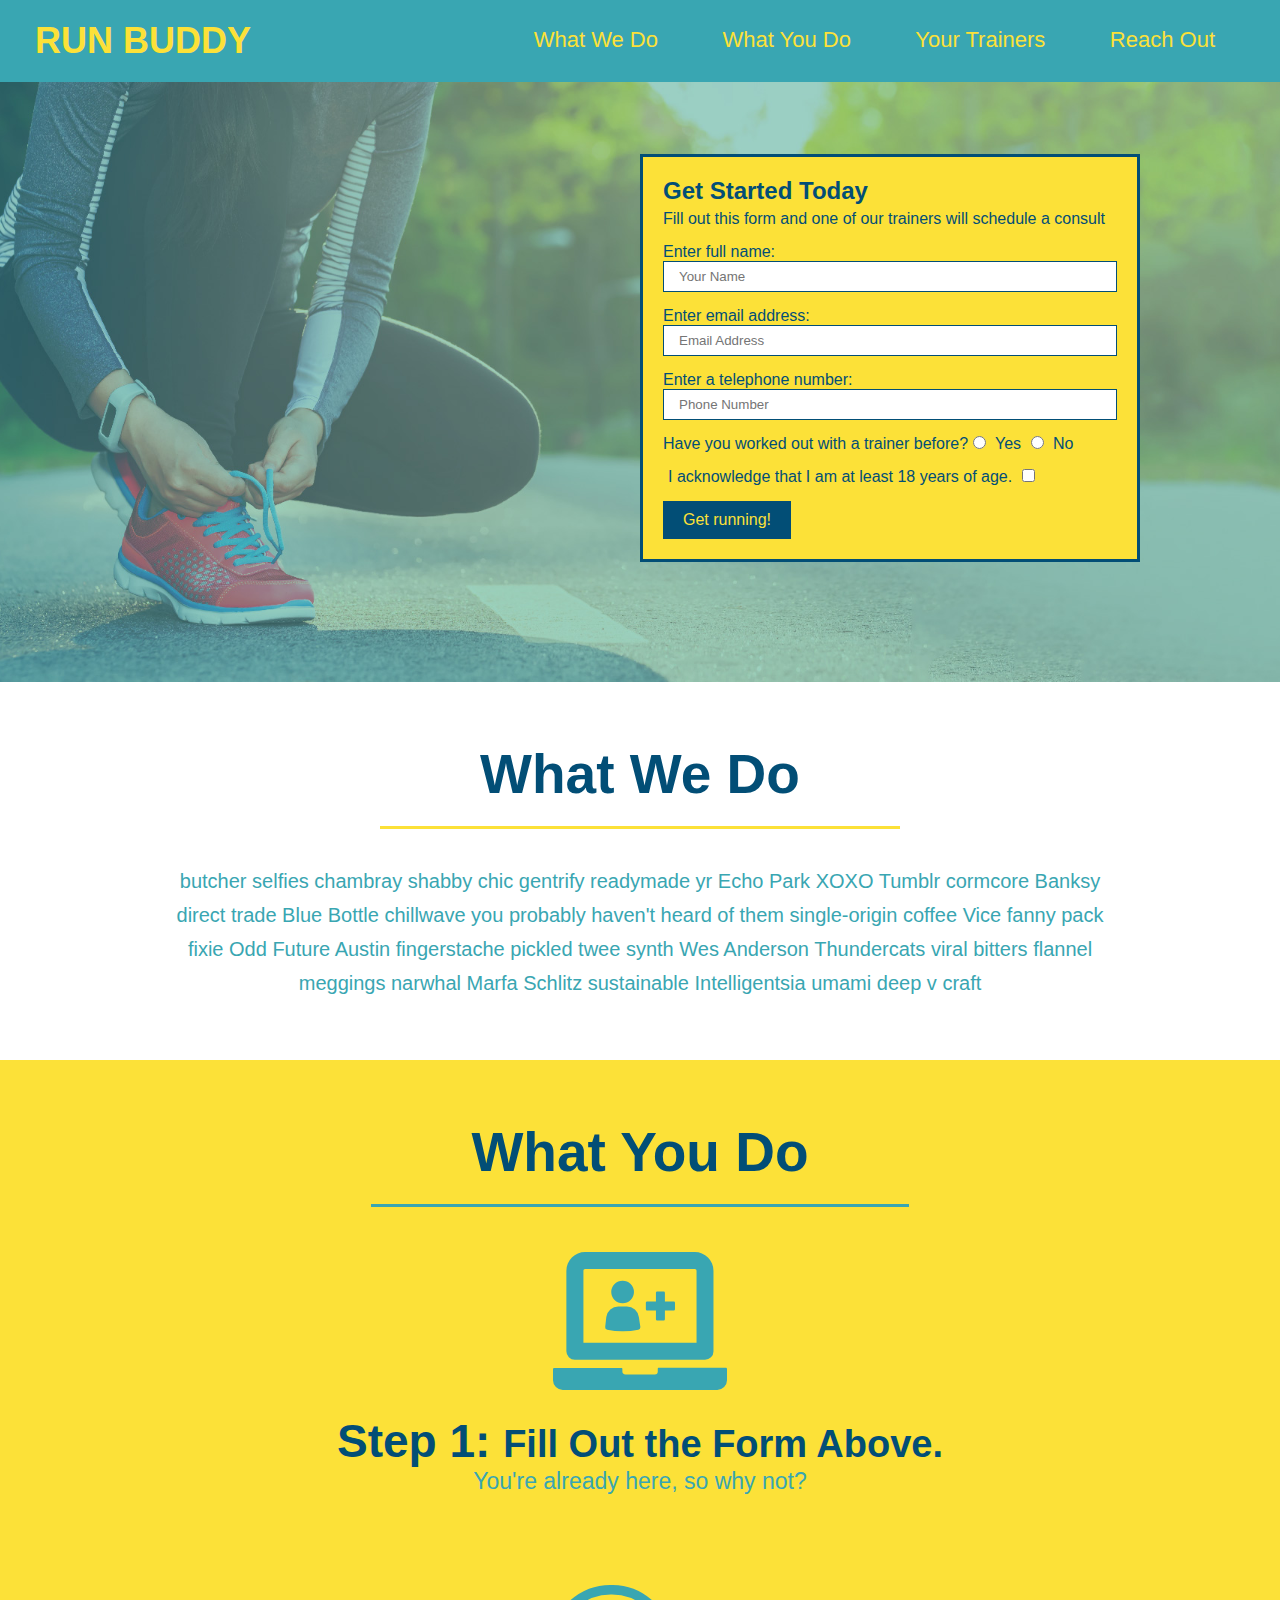
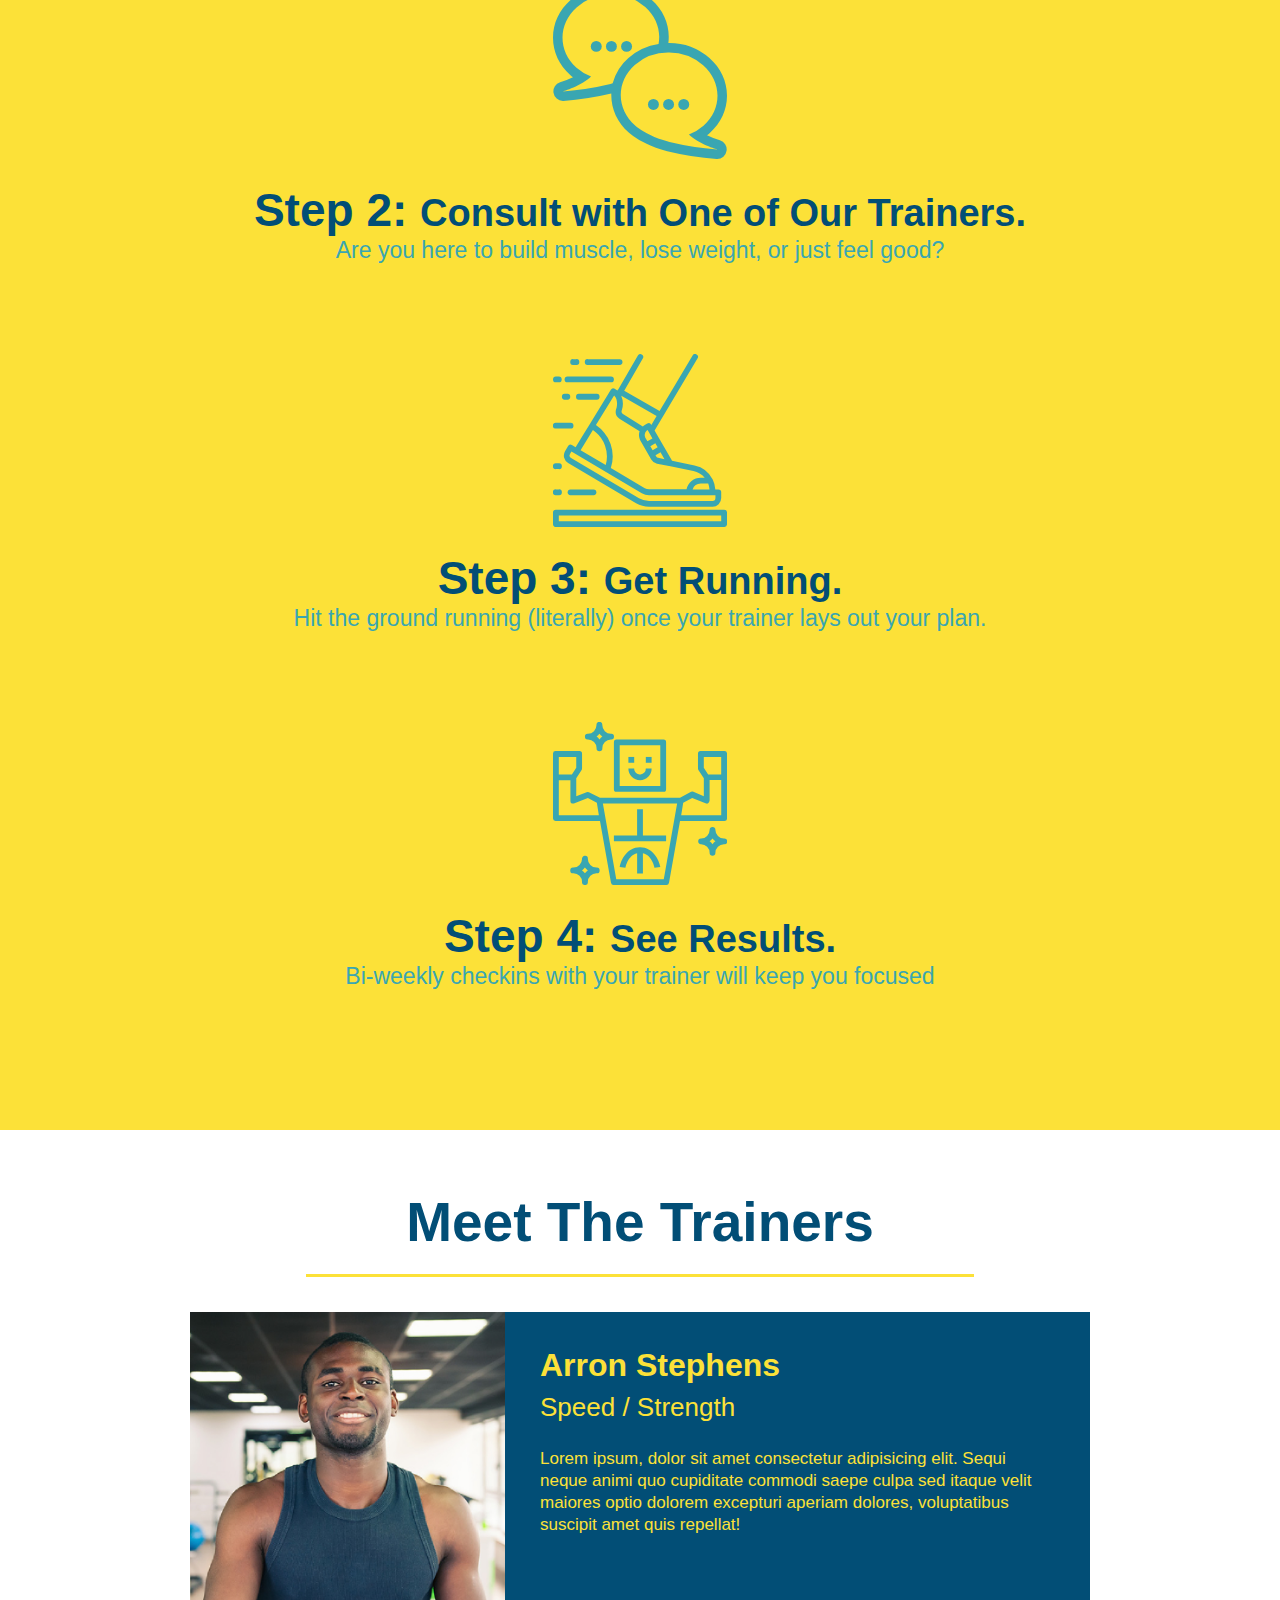
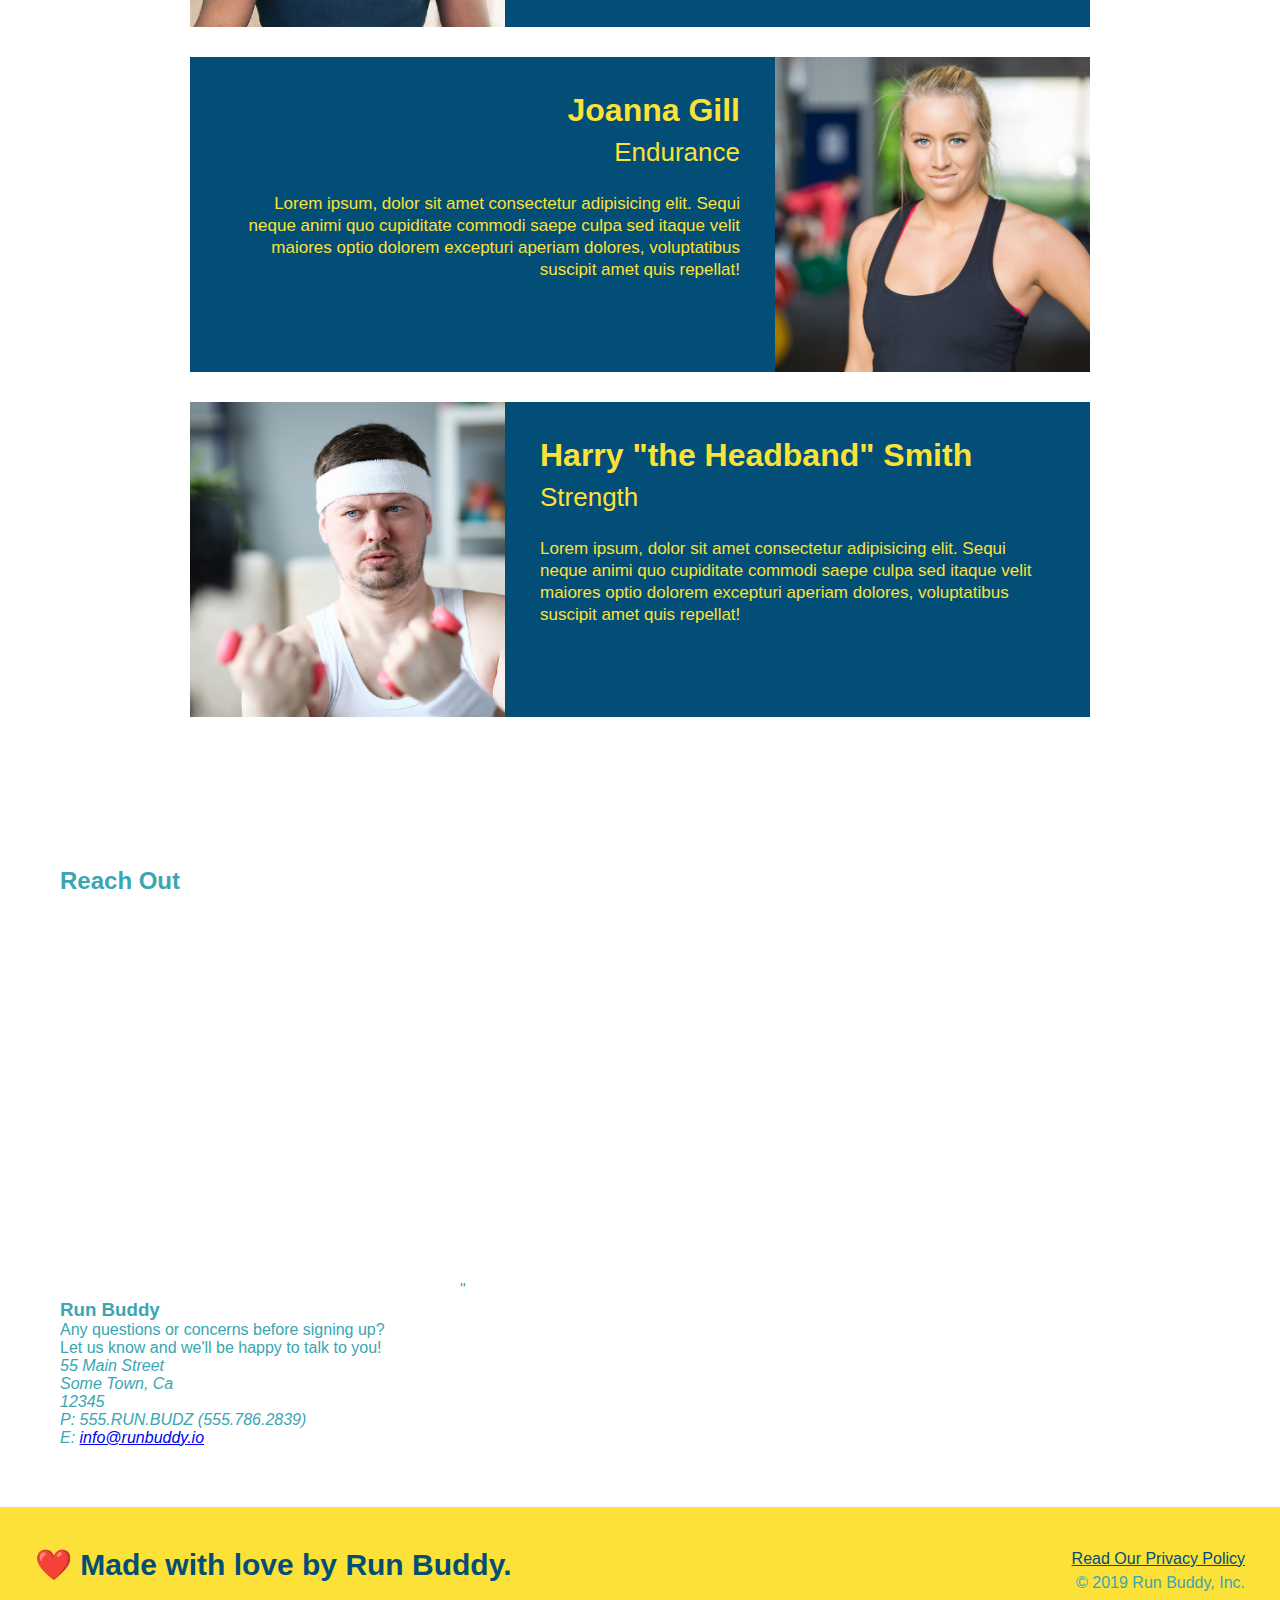
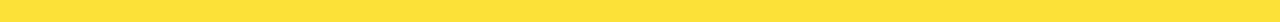
==== commit 1dff4423: "add iframe" ====
--- a/index.html
+++ b/index.html
@@ -134,6 +134,31 @@
         <!-- "reach out" section -->
         <section>
             <h2>Reach Out</h2>
+            <div class="contact-info">
+                <iframe src="https://www.google.com/maps/embed?pb=!1m18!1m12!1m3!1d3151.582709781188!2d-122.00640028492681!3d37.82324211714283!2m3!1f0!2f0!3f0!3m2!1i1024!2i768!4f13.1!3m3!1m2!1s0x808f8b581d85ab03%3A0x8c7d7e4d82b731d8!2s29%20Railroad%20Ave%2C%20Danville%2C%20CA%2094526!5e0!3m2!1sen!2sus!4v1644129991983!5m2!1sen!2sus"
+                 width="400" 
+                 height="400" 
+                 style="border:0;"
+                 allowfullscreen=""
+                 loading="lazy">
+                </iframe>"
+            </div>
+            <div>
+                <h3>Run Buddy</h3>
+                <p>
+                    Any questions or concerns before signing up?
+                    <br />
+                    Let us know and we'll be happy to talk to you!
+                </p>
+                <address>
+                    55 Main Street <br />
+                    Some Town, Ca <br />
+                    12345 <br />
+                    P: 555.RUN.BUDZ 
+                    (555.786.2839) <br />
+                    E: <a href="mailto:info@runbuddy.io">info@runbuddy.io</a>
+                </address>
+            </div>
         </section>
         <!-- Footer -->
         <footer>
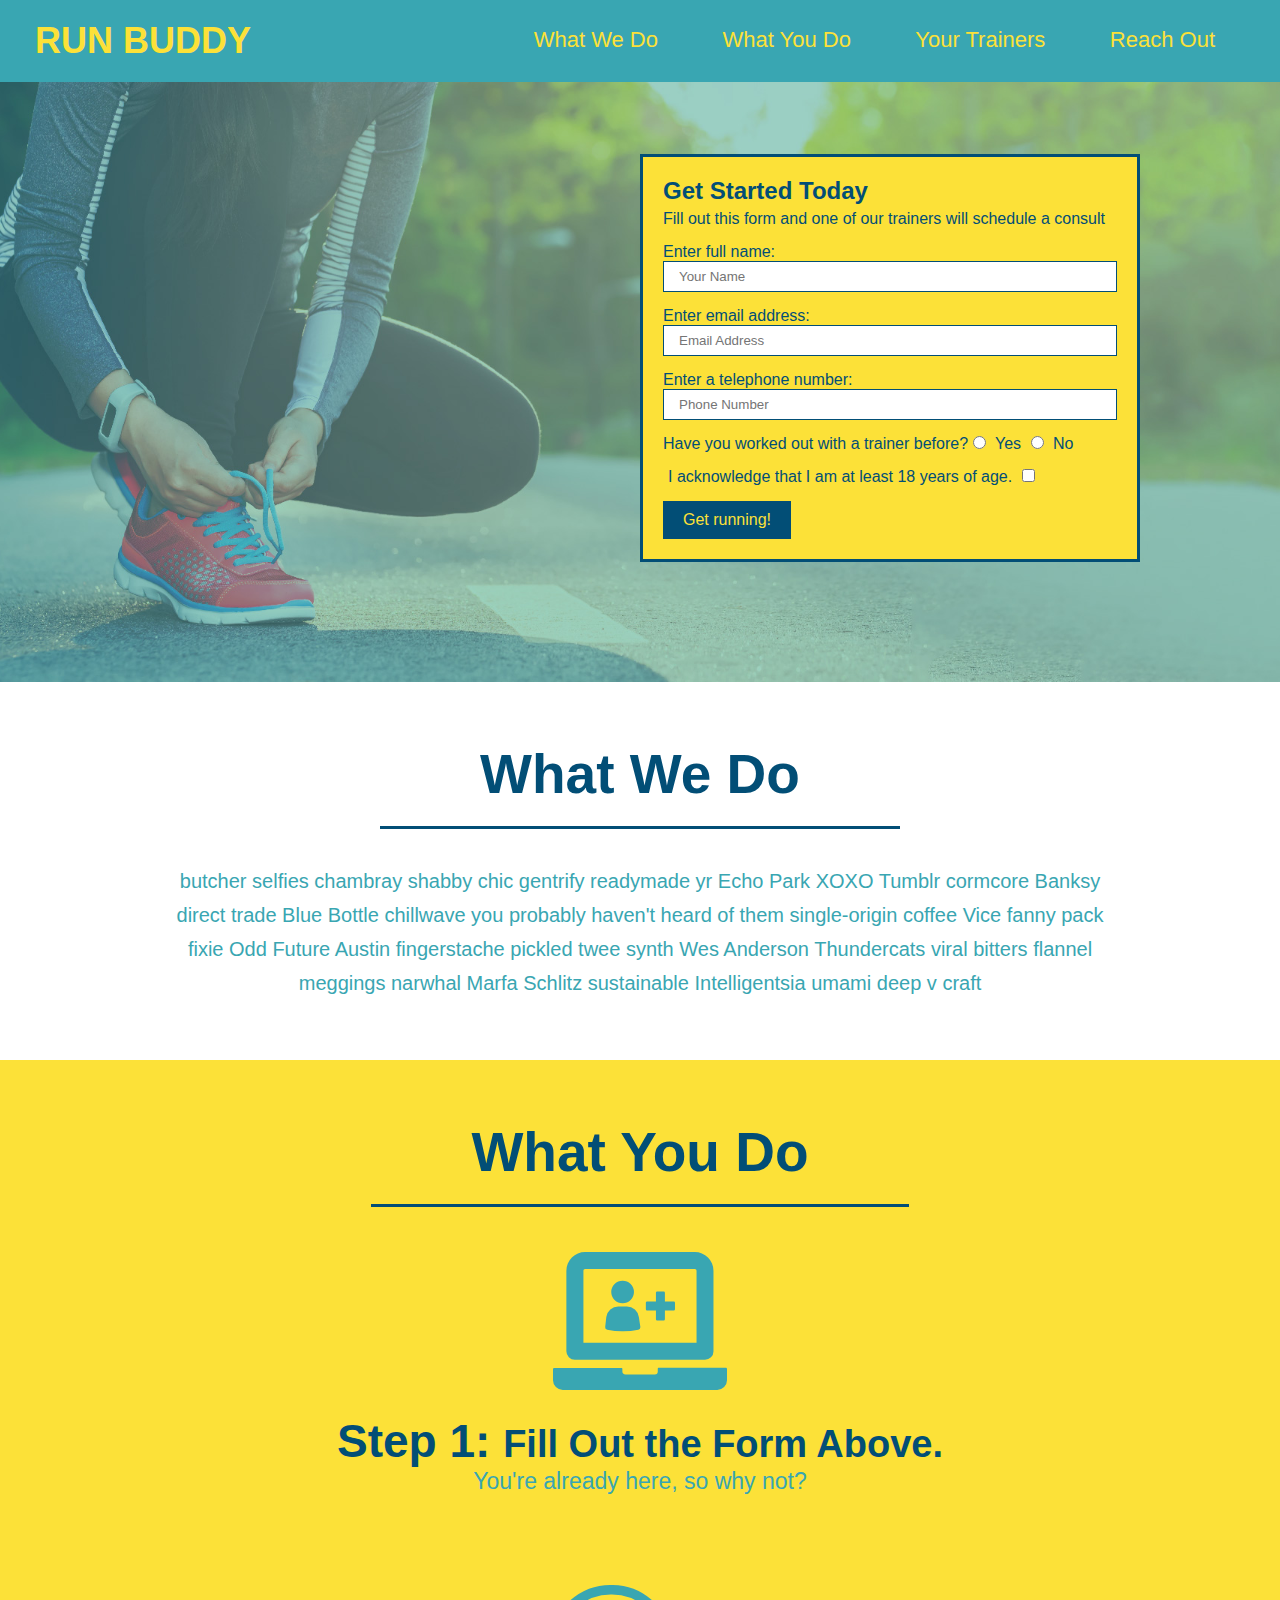
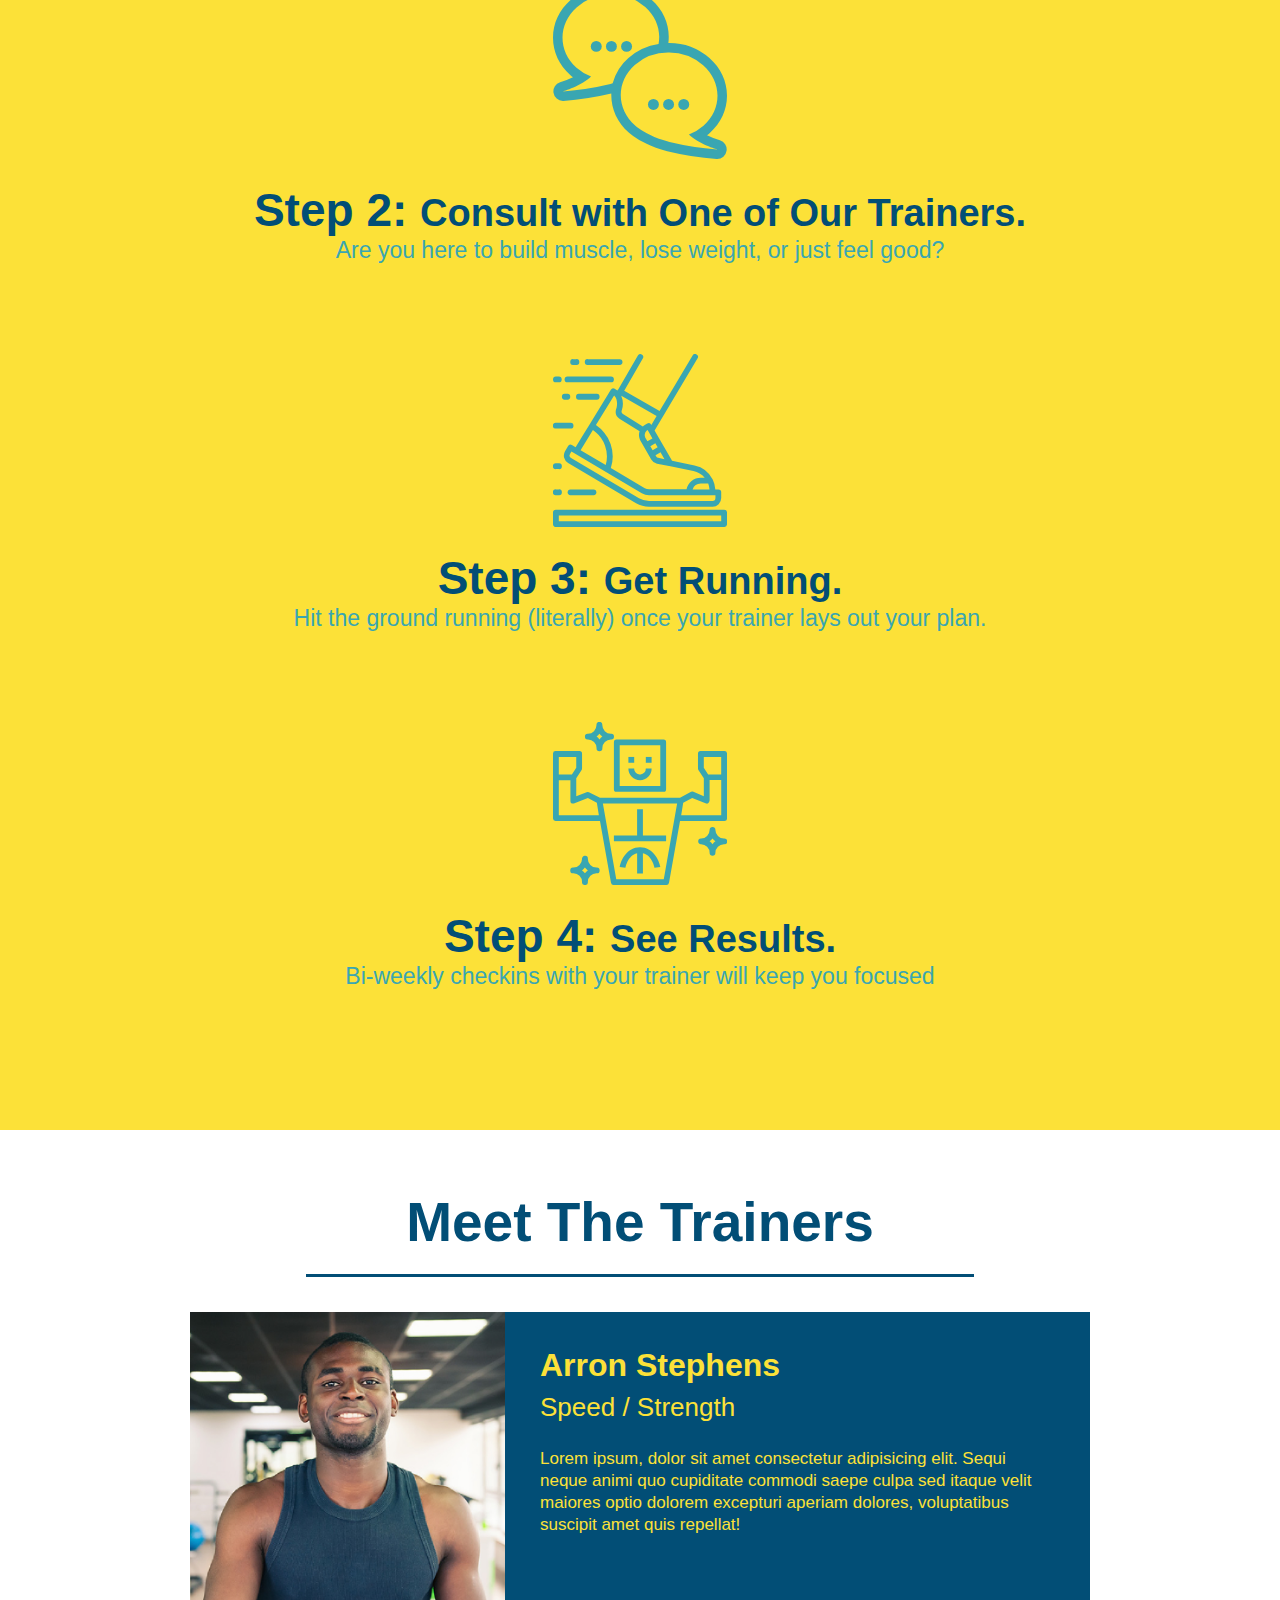
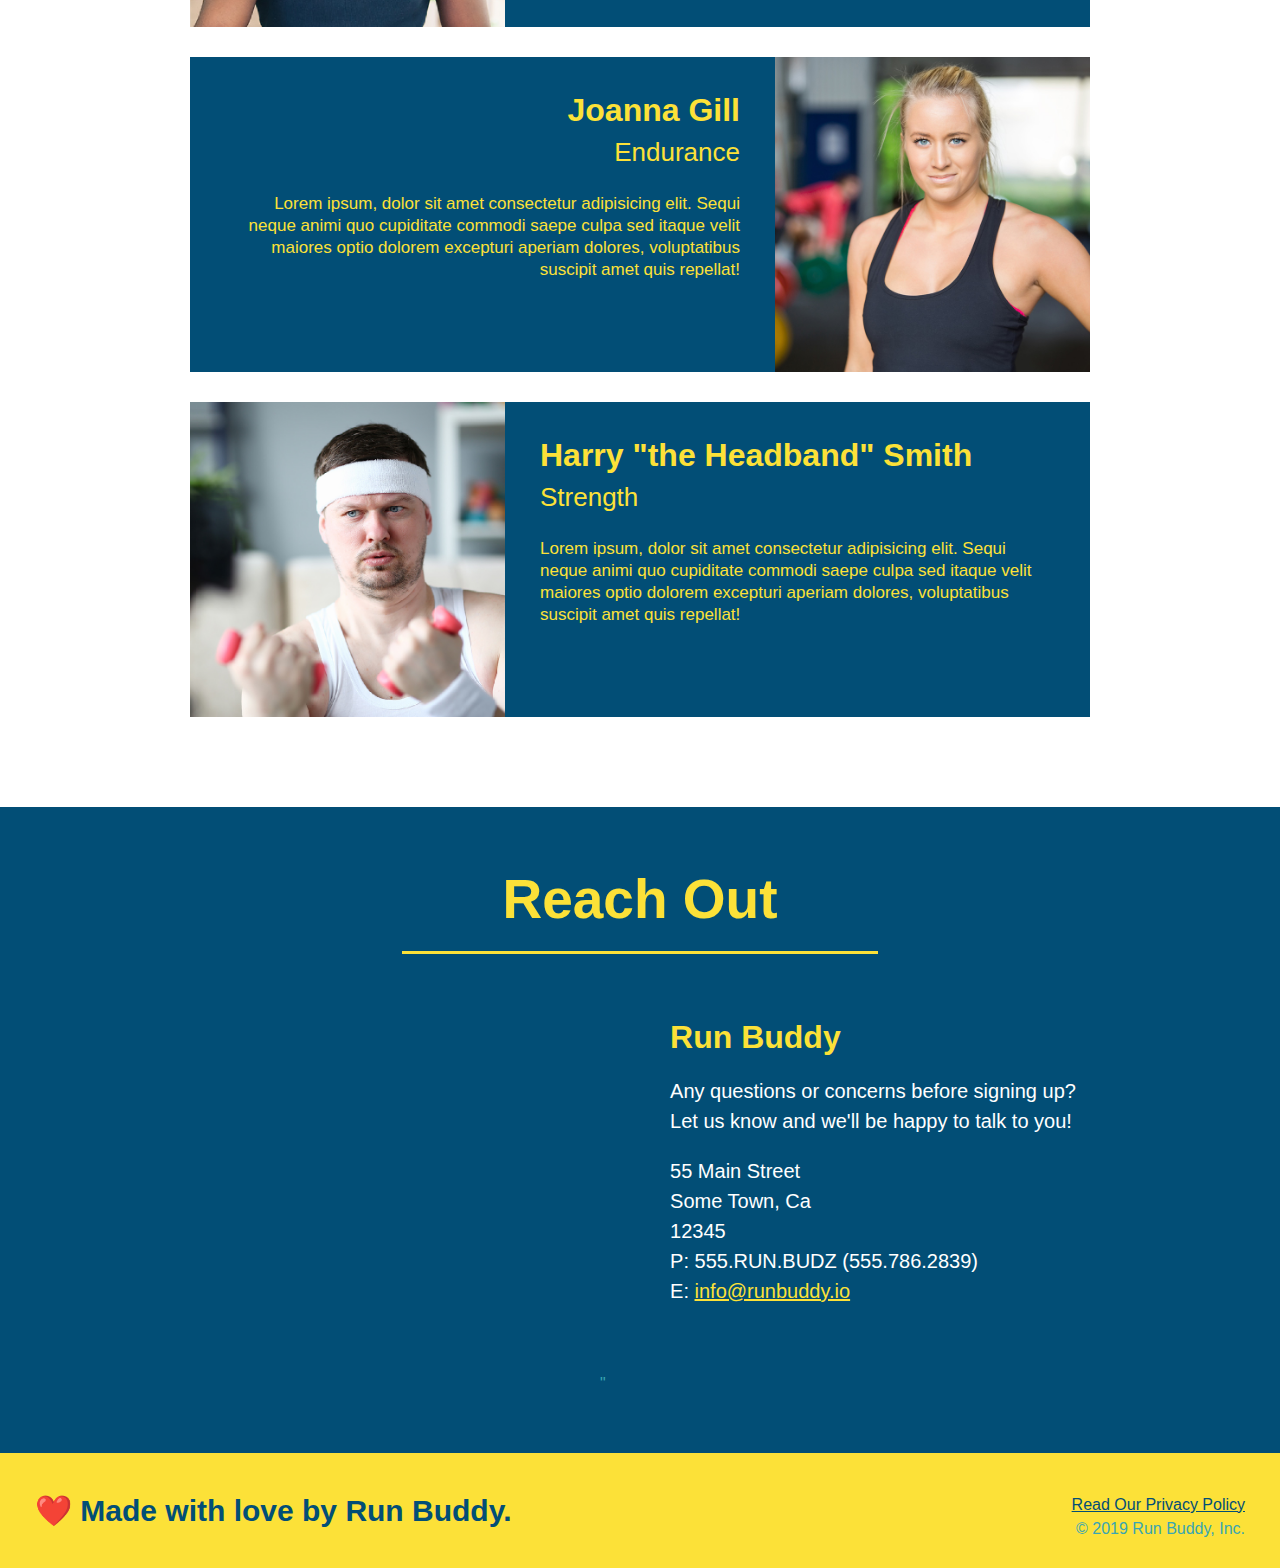
==== commit c78ba64f: "meet the trainers section" ====
--- a/index.html
+++ b/index.html
@@ -132,8 +132,8 @@
         </article>
         </section>
         <!-- "reach out" section -->
-        <section>
-            <h2>Reach Out</h2>
+        <section id="reach-out" class="contact">
+            <h2 class="section-title secondary-border">Reach Out</h2>
             <div class="contact-info">
                 <iframe src="https://www.google.com/maps/embed?pb=!1m18!1m12!1m3!1d3151.582709781188!2d-122.00640028492681!3d37.82324211714283!2m3!1f0!2f0!3f0!3m2!1i1024!2i768!4f13.1!3m3!1m2!1s0x808f8b581d85ab03%3A0x8c7d7e4d82b731d8!2s29%20Railroad%20Ave%2C%20Danville%2C%20CA%2094526!5e0!3m2!1sen!2sus!4v1644129991983!5m2!1sen!2sus"
                  width="400" 
@@ -142,9 +142,8 @@
                  allowfullscreen=""
                  loading="lazy">
                 </iframe>"
-            </div>
             <div>
-                <h3>Run Buddy</h3>
+            <h3>Run Buddy</h3>
                 <p>
                     Any questions or concerns before signing up?
                     <br />
@@ -159,6 +158,7 @@
                     E: <a href="mailto:info@runbuddy.io">info@runbuddy.io</a>
                 </address>
             </div>
+        </div>
         </section>
         <!-- Footer -->
         <footer>
--- a/assets/css/style.css
+++ b/assets/css/style.css
@@ -187,3 +187,43 @@
     font-size: 17px;
     line-height: 1.3;
 }
+.section-title{
+    font-size: 55px;
+    display: inline-block;
+    padding: 0 100px 20px 100px;
+    border-bottom: 3px solid;
+    margin-bottom: 35px;
+    color: #024e76;
+}
+.contact {
+    text-align: center;
+    background: #024e76;
+}
+.contact h2 {
+    color:#fce138;
+}
+.contact-info iframe {
+    width: 400px;
+    height: 400px;
+}
+.contact-info div {
+    width: 410px;
+    display: inline-block;
+    vertical-align: top;
+    text-align: left;
+    margin: 30px 0 0 60px;
+    color: white;
+}
+.contact-info h3 {
+    color: #fce138;
+    font-size: 32px;
+}
+.contact-info p, .contact-info address {
+    margin: 20px 0;
+    line-height: 1.5;
+    font-size: 20px;
+    font-style: normal;
+}
+.contact-info a {
+    color: #fce138;
+}
